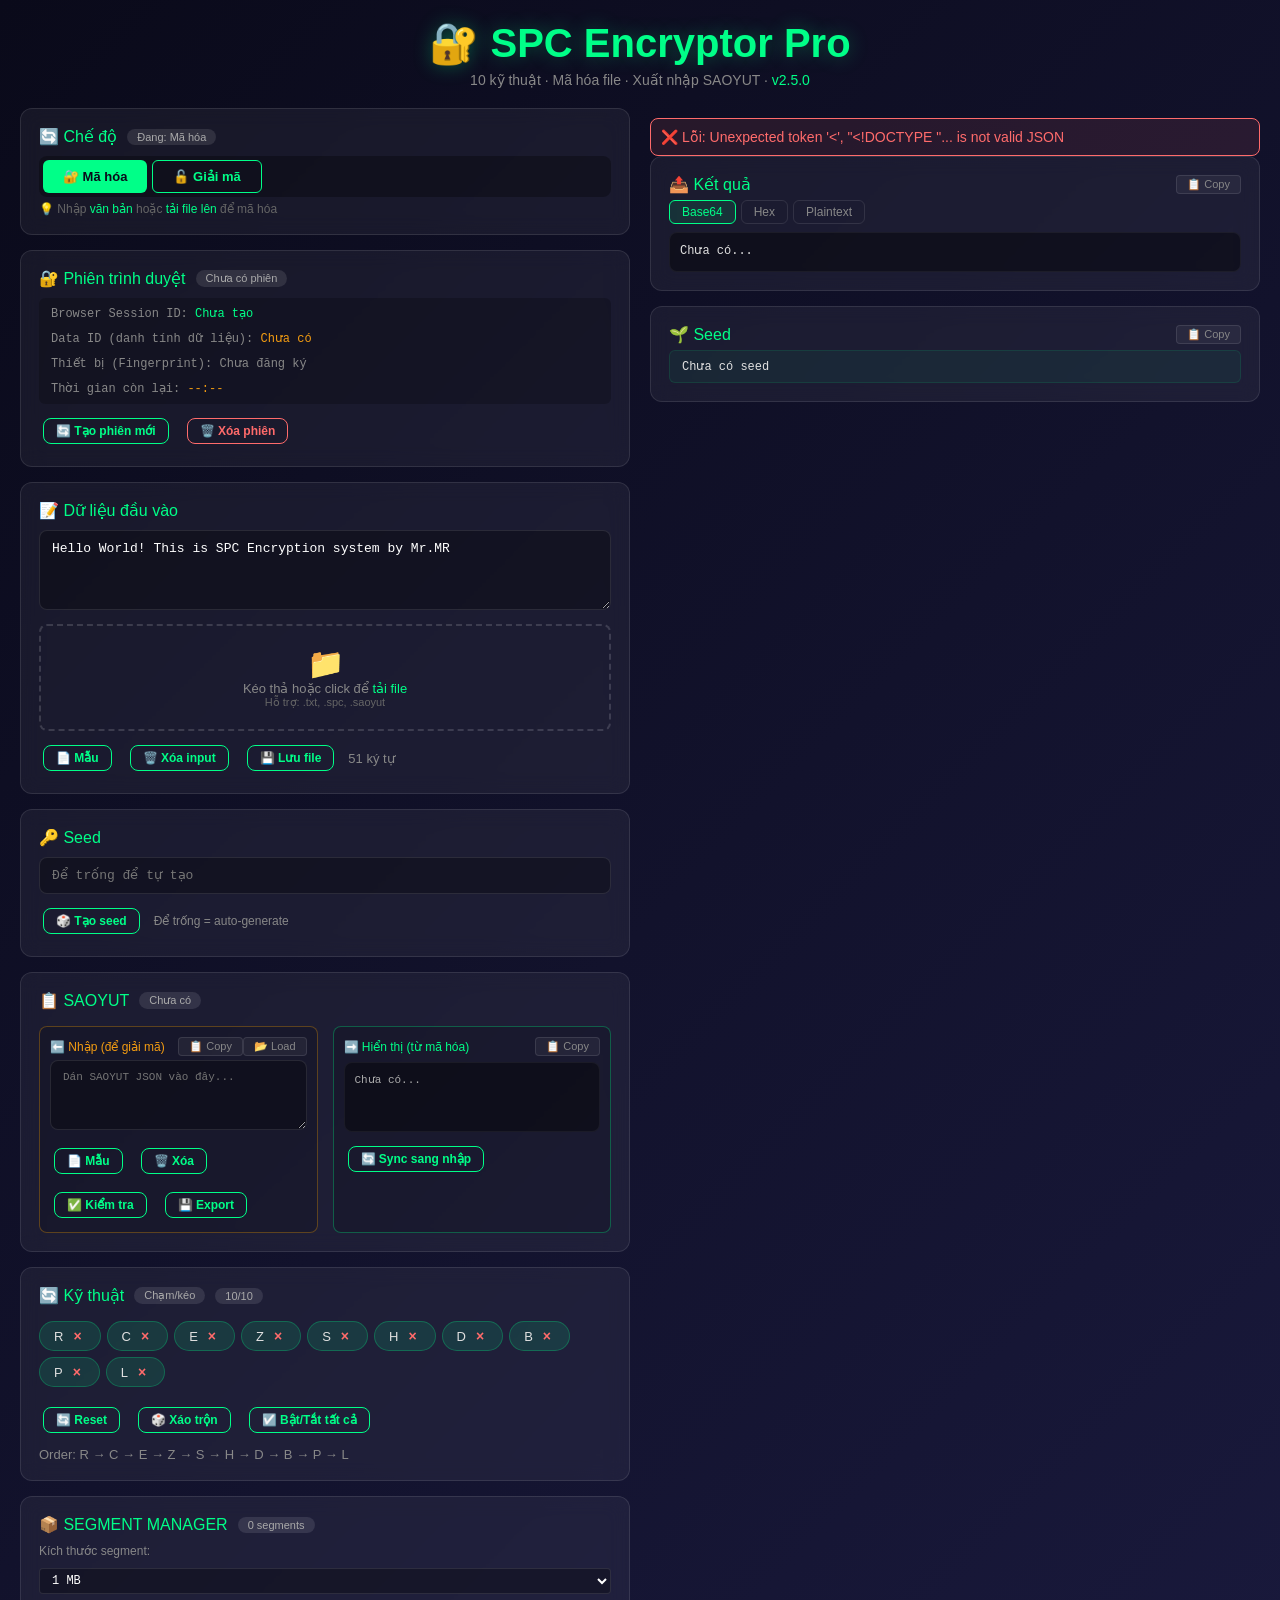
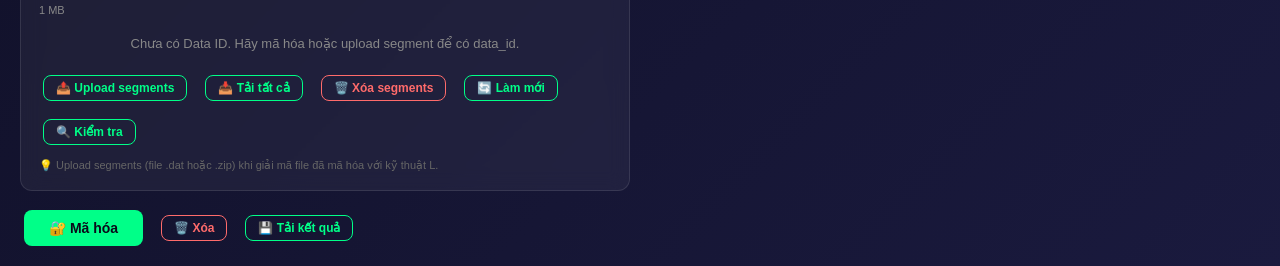
==== SPC_Encryptor/templates/index.html @ 63053ee0 "Update index.html" ====
<!DOCTYPE html>
<html lang="vi">
<head>
    <meta charset="UTF-8">
    <meta name="viewport" content="width=device-width, initial-scale=1.0, user-scalable=no">
    <title>SPC Encryptor Pro</title>
    <style>
        * { margin: 0; padding: 0; box-sizing: border-box; }
        body {
            font-family: 'Segoe UI', Tahoma, Geneva, Verdana, sans-serif;
            background: linear-gradient(135deg, #0a0a1a, #1a1a3e);
            color: #e0e0e0;
            min-height: 100vh;
            padding: 20px;
            -webkit-touch-callout: none;
            -webkit-user-select: none;
            user-select: none;
        }
        .container { max-width: 1400px; margin: 0 auto; }
        h1 { text-align: center; font-size: 2.5rem; color: #00ff88; text-shadow: 0 0 20px rgba(0,255,136,0.3); margin-bottom: 5px; }
        .subtitle { text-align: center; color: #888; margin-bottom: 20px; font-size: 14px; }
        .subtitle .highlight { color: #00ff88; }
        .card { background: rgba(255,255,255,0.05); border: 1px solid rgba(255,255,255,0.1); border-radius: 12px; padding: 18px; margin-bottom: 15px; backdrop-filter: blur(10px); }
        .card-title { color: #00ff88; font-size: 1rem; margin-bottom: 10px; display: flex; align-items: center; gap: 10px; flex-wrap: wrap; }
        .row { display: grid; grid-template-columns: 1fr 1fr; gap: 20px; }
        @media (max-width: 1024px) { .row { grid-template-columns: 1fr; } }
        @media (max-width: 768px) { .row { grid-template-columns: 1fr; } }
        
        textarea, input, select { width: 100%; padding: 10px 12px; background: rgba(0,0,0,0.3); border: 1px solid rgba(255,255,255,0.1); border-radius: 8px; color: #fff; font-size: 13px; font-family: 'Consolas', 'Courier New', monospace; transition: border-color 0.3s; box-sizing: border-box; }
        textarea:focus, input:focus, select:focus { outline: none; border-color: #00ff88; }
        textarea { min-height: 80px; resize: vertical; }
        select { appearance: auto; cursor: pointer; }
        
        .btn { padding: 10px 25px; border: none; border-radius: 8px; font-size: 14px; font-weight: 600; cursor: pointer; transition: all 0.3s; margin: 4px; }
        .btn-primary { background: #00ff88; color: #0a0a1a; }
        .btn-primary:hover { background: #00cc66; transform: translateY(-2px); box-shadow: 0 5px 20px rgba(0,255,136,0.3); }
        .btn-secondary { background: #ff6b6b; color: #fff; }
        .btn-secondary:hover { background: #cc5555; transform: translateY(-2px); }
        .btn-sm { padding: 5px 12px; font-size: 12px; }
        .btn-outline { background: transparent; border: 1px solid #00ff88; color: #00ff88; }
        .btn-outline:hover { background: #00ff88; color: #0a0a1a; }
        .btn-outline-danger { background: transparent; border: 1px solid #ff6b6b; color: #ff6b6b; }
        .btn-outline-danger:hover { background: #ff6b6b; color: #0a0a1a; }
        .btn-active { background: #00ff88 !important; color: #0a0a1a !important; }
        .btn-copy { background: rgba(255,255,255,0.05); border: 1px solid rgba(255,255,255,0.1); border-radius: 4px; padding: 2px 10px; color: #888; cursor: pointer; font-size: 11px; transition: all 0.3s; }
        .btn-copy:hover { background: rgba(255,255,255,0.1); color: #fff; }
        
        .flex { display: flex; gap: 10px; flex-wrap: wrap; align-items: center; }
        .mt-10 { margin-top: 10px; }
        .mb-10 { margin-bottom: 10px; }
        .text-muted { color: #888; font-size: 13px; }
        
        .technique-list { display: flex; flex-wrap: wrap; gap: 6px; padding: 6px 0; min-height: 40px; }
        .tech-tag {
            background: rgba(0,255,136,0.12);
            border: 1px solid rgba(0,255,136,0.25);
            border-radius: 16px;
            padding: 6px 14px;
            cursor: grab;
            transition: all 0.3s;
            user-select: none;
            display: inline-flex;
            align-items: center;
            gap: 6px;
            font-size: 13px;
            touch-action: none;
        }
        .tech-tag:active { cursor: grabbing; }
        .tech-tag:hover { background: rgba(0,255,136,0.25); }
        .tech-tag .remove { cursor: pointer; font-weight: bold; color: #ff6b6b; font-size: 14px; padding: 0 4px; }
        .tech-tag .remove:hover { color: #ff0000; }
        .tech-tag.dragging { opacity: 0.3; }
        .tech-tag.drag-over { border-color: #00ff88; border-width: 2px; background: rgba(0,255,136,0.2); }
        .tech-tag.touch-drag { opacity: 0.5; transform: scale(0.95); }
        
        .output-box { background: rgba(0,0,0,0.4); border-radius: 8px; padding: 10px; margin-top: 6px; max-height: 150px; overflow-y: auto; font-family: 'Consolas', monospace; font-size: 12px; white-space: pre-wrap; word-break: break-all; border: 1px solid rgba(255,255,255,0.05); min-height: 40px; }
        .output-box.saoyut-box { max-height: 180px; font-size: 11px; }
        
        .status { padding: 10px; border-radius: 8px; margin-top: 10px; font-size: 14px; white-space: pre-wrap; }
        .status.success { background: rgba(0,255,136,0.1); border: 1px solid #00ff88; color: #00ff88; }
        .status.error { background: rgba(255,107,107,0.1); border: 1px solid #ff6b6b; color: #ff6b6b; }
        .status.info { background: rgba(52,152,219,0.1); border: 1px solid #3498db; color: #3498db; }
        .status.warning { background: rgba(243,156,18,0.1); border: 1px solid #f39c12; color: #f39c12; }
        
        .mode-toggle { display: flex; gap: 5px; background: rgba(0,0,0,0.3); border-radius: 8px; padding: 4px; }
        .mode-toggle .btn { margin: 0; border-radius: 6px; padding: 8px 20px; font-size: 13px; }
        .input-hint { font-size: 12px; color: #666; margin-top: 5px; }
        .input-hint .highlight { color: #00ff88; }
        
        .tab-group { display: flex; gap: 5px; margin-bottom: 8px; flex-wrap: wrap; }
        .tab-btn { padding: 4px 12px; border: 1px solid rgba(255,255,255,0.1); border-radius: 6px; background: transparent; color: #888; cursor: pointer; font-size: 12px; transition: all 0.3s; }
        .tab-btn:hover { border-color: #00ff88; color: #fff; }
        .tab-btn.active { border-color: #00ff88; background: rgba(0,255,136,0.1); color: #00ff88; }
        .tab-content { display: none; }
        .tab-content.active { display: block; }
        
        .output-header { display: flex; justify-content: space-between; align-items: center; margin-bottom: 6px; flex-wrap: wrap; gap: 5px; }
        .saoyut-section { border: 1px solid rgba(255,255,255,0.05); border-radius: 8px; padding: 10px; margin-top: 6px; background: rgba(0,0,0,0.15); }
        .saoyut-section .saoyut-label { font-size: 12px; color: #888; margin-bottom: 4px; display: flex; justify-content: space-between; align-items: center; flex-wrap: wrap; gap: 5px; }
        .grid-2 { display: grid; grid-template-columns: 1fr 1fr; gap: 15px; }
        @media (max-width: 768px) { .grid-2 { grid-template-columns: 1fr; } }
        
        .badge { background: rgba(255,255,255,0.1); padding: 2px 10px; border-radius: 12px; font-size: 11px; color: #aaa; }
        .badge-success { background: rgba(0,255,136,0.2); color: #00ff88; }
        .badge-error { background: rgba(255,107,107,0.2); color: #ff6b6b; }
        .badge-warning { background: rgba(243,156,18,0.2); color: #f39c12; }
        
        .compare-box { display: grid; grid-template-columns: 1fr 1fr; gap: 10px; margin-top: 10px; }
        .compare-item { background: rgba(0,0,0,0.3); border-radius: 6px; padding: 10px; border: 1px solid rgba(255,255,255,0.05); }
        .compare-item .label { font-size: 11px; color: #888; margin-bottom: 4px; }
        .compare-item .value { font-family: monospace; font-size: 13px; word-break: break-all; max-height: 80px; overflow-y: auto; }
        
        .seed-display { background: rgba(0,255,136,0.05); border: 1px solid rgba(0,255,136,0.1); border-radius: 6px; padding: 8px 12px; font-family: monospace; font-size: 12px; word-break: break-all; min-height: 30px; }
        .file-upload-area { border: 2px dashed rgba(255,255,255,0.15); border-radius: 8px; padding: 20px; text-align: center; cursor: pointer; transition: all 0.3s; }
        .file-upload-area:hover { border-color: #00ff88; background: rgba(0,255,136,0.05); }
        .file-upload-area .icon { font-size: 30px; }
        .file-upload-area .text { color: #888; font-size: 13px; }
        .file-upload-area .filename { color: #00ff88; font-weight: bold; }
        .hidden { display: none; }
        .segment-item { display: flex; justify-content: space-between; padding: 6px 10px; border-bottom: 1px solid rgba(255,255,255,0.05); font-family: monospace; font-size: 12px; }
        .segment-item .size { color: #888; font-size: 12px; }
        .segment-size-select { padding: 4px 8px; background: rgba(0,0,0,0.3); border: 1px solid rgba(255,255,255,0.1); border-radius: 4px; color: #fff; font-size: 12px; font-family: monospace; }
        .segment-size-select:focus { outline: none; border-color: #00ff88; }
        .session-info { font-size: 12px; padding: 8px 12px; background: rgba(0,0,0,0.2); border-radius: 6px; font-family: monospace; word-break: break-all; }
        .session-info .label { color: #888; }
        .session-info .value { color: #00ff88; }
        .touch-clone {
            position: fixed !important;
            pointer-events: none !important;
            z-index: 9999 !important;
            opacity: 0.85 !important;
            transform: scale(1.05) !important;
            box-shadow: 0 0 30px rgba(0,255,136,0.4) !important;
            background: rgba(0,255,136,0.15) !important;
            border: 2px solid #00ff88 !important;
            border-radius: 20px !important;
            padding: 6px 14px !important;
            font-size: 13px !important;
            color: #fff !important;
        }
    </style>
</head>
<body>
    <div class="container">
        <h1>🔐 SPC Encryptor Pro</h1>
        <p class="subtitle">10 kỹ thuật · Mã hóa file · Xuất nhập SAOYUT · <span class="highlight">v2.5.0</span></p>

        <div class="row">
            <!-- ===== LEFT COLUMN ===== -->
            <div>
                <!-- Mode -->
                <div class="card">
                    <div class="card-title">🔄 Chế độ <span class="badge" id="modeLabel">Đang: Mã hóa</span></div>
                    <div class="mode-toggle">
                        <button class="btn btn-sm btn-active" id="modeEncrypt" onclick="setMode('encrypt')">🔐 Mã hóa</button>
                        <button class="btn btn-sm btn-outline" id="modeDecrypt" onclick="setMode('decrypt')">🔓 Giải mã</button>
                    </div>
                    <div class="input-hint" id="inputHint">💡 Nhập <span class="highlight">văn bản</span> hoặc <span class="highlight">tải file lên</span> để mã hóa</div>
                </div>

                <!-- Browser Session Info -->
                <div class="card" id="sessionCard">
                    <div class="card-title">🔐 Phiên trình duyệt <span class="badge" id="sessionStatus">Chưa có phiên</span></div>
                    <div class="session-info">
                        <div><span class="label">Browser Session ID:</span> <span class="value" id="sessionDisplay">Chưa tạo</span></div>
                        <div class="mt-10"><span class="label">Data ID (danh tính dữ liệu):</span> <span class="value" id="dataIdDisplay" style="color:#f39c12;">Chưa có</span></div>
                        <div class="mt-10"><span class="label">Thiết bị (Fingerprint):</span> <span class="value" id="fingerprintDisplay" style="color:#888;">Chưa đăng ký</span></div>
                        <div class="mt-10"><span class="label">Thời gian còn lại:</span> <span class="value" id="sessionTimer" style="color:#f39c12;">--:--</span></div>
                    </div>
                    <div class="flex mt-10">
                        <button class="btn btn-sm btn-outline" onclick="createNewSession()">🔄 Tạo phiên mới</button>
                        <button class="btn btn-sm btn-outline-danger" onclick="clearSession()">🗑️ Xóa phiên</button>
                    </div>
                </div>

                <!-- Input -->
                <div class="card">
                    <div class="card-title">📝 Dữ liệu đầu vào <span class="badge" id="fileBadge" style="display:none;">📎 File</span></div>
                    <textarea id="inputText" placeholder="Nhập văn bản hoặc tải file lên...">Hello World! This is SPC Encryption system by Mr.MR</textarea>
                    <div class="file-upload-area mt-10" id="fileUploadArea" onclick="document.getElementById('fileInput').click()">
                        <div class="icon">📁</div>
                        <div class="text">Kéo thả hoặc click để <span style="color:#00ff88;">tải file</span></div>
                        <div class="text" style="font-size:11px; color:#666;">Hỗ trợ: .txt, .spc, .saoyut</div>
                        <div class="filename" id="uploadedFileName"></div>
                        <input type="file" id="fileInput" style="display:none;" accept=".txt,.spc,.saoyut,.json">
                    </div>
                    <div class="flex mt-10">
                        <button class="btn btn-sm btn-outline" onclick="loadSample()">📄 Mẫu</button>
                        <button class="btn btn-sm btn-outline" onclick="clearInput()">🗑️ Xóa input</button>
                        <button class="btn btn-sm btn-outline" onclick="saveInputAsFile()">💾 Lưu file</button>
                        <span class="text-muted" id="charCount">0 ký tự</span>
                    </div>
                </div>

                <!-- Seed -->
                <div class="card">
                    <div class="card-title">🔑 Seed</div>
                    <input type="text" id="seedInput" placeholder="Để trống để tự tạo" style="font-family: monospace;">
                    <div class="flex mt-10">
                        <button class="btn btn-sm btn-outline" onclick="generateSeed()">🎲 Tạo seed</button>
                        <span class="text-muted" style="font-size:12px;">Để trống = auto-generate</span>
                    </div>
                </div>

                <!-- SAOYUT -->
                <div class="card">
                    <div class="card-title">📋 SAOYUT <span class="badge" id="saoyutStatus">Chưa có</span></div>
                    <div class="grid-2">
                        <div class="saoyut-section" style="border-color: rgba(255,165,0,0.3);">
                            <div class="saoyut-label"><span style="color: #f39c12;">⬅️ Nhập (để giải mã)</span>
                                <div><button class="btn-copy" onclick="copySAOYUTInput()">📋 Copy</button><button class="btn-copy" onclick="importSAOYUTFile()">📂 Load</button></div>
                            </div>
                            <textarea id="saoyutInput" placeholder="Dán SAOYUT JSON vào đây..." style="min-height:70px; font-size:11px;"></textarea>
                            <div class="flex mt-10">
                                <button class="btn btn-sm btn-outline" onclick="loadSampleSAOYUT()">📄 Mẫu</button>
                                <button class="btn btn-sm btn-outline" onclick="clearSAOYUT()">🗑️ Xóa</button>
                                <button class="btn btn-sm btn-outline" onclick="validateSAOYUT()">✅ Kiểm tra</button>
                                <button class="btn btn-sm btn-outline" onclick="exportSAOYUTFile()">💾 Export</button>
                            </div>
                        </div>
                        <div class="saoyut-section" style="border-color: rgba(0,255,136,0.3);">
                            <div class="saoyut-label"><span style="color: #00ff88;">➡️ Hiển thị (từ mã hóa)</span><button class="btn-copy" onclick="copySAOYUTDisplay()">📋 Copy</button></div>
                            <div class="output-box saoyut-box" id="saoyutDisplay" style="min-height:70px; font-size:11px; color:#aaa;">Chưa có...</div>
                            <div class="flex mt-10"><button class="btn btn-sm btn-outline" onclick="syncSAOYUT()">🔄 Sync sang nhập</button></div>
                        </div>
                    </div>
                </div>

                <!-- Techniques -->
                <div class="card">
                    <div class="card-title">🔄 Kỹ thuật <span class="badge">Chạm/kéo</span> <span class="badge" id="techCount">0/10</span></div>
                    <div class="technique-list" id="techniqueOrder"></div>
                    <div class="flex mt-10">
                        <button class="btn btn-sm btn-outline" onclick="resetOrder()">🔄 Reset</button>
                        <button class="btn btn-sm btn-outline" onclick="shuffleOrder()">🎲 Xáo trộn</button>
                        <button class="btn btn-sm btn-outline" onclick="toggleAllTech()">☑️ Bật/Tắt tất cả</button>
                    </div>
                    <div class="text-muted mt-10">Order: <span id="orderDisplay">R → C → E → Z → S → H → D → B → P → L</span></div>
                </div>

                <!-- Segment Manager -->
                <div class="card" id="segmentCard">
                    <div class="card-title">
                        📦 SEGMENT MANAGER 
                        <span class="badge" id="segmentCount">0 segments</span>
                        <span class="badge" id="dataIdBadge" style="display:none;">🔒</span>
                    </div>
                    
                    <div class="flex mt-10 mb-10">
                        <span style="color:#888; font-size:12px;">Kích thước segment:</span>
                        <select id="segmentSizeSelect" class="segment-size-select" onchange="updateSegmentSize()">
                            <option value="1024">1 KB</option>
                            <option value="10240">10 KB</option>
                            <option value="102400">100 KB</option>
                            <option value="1048576" selected>1 MB</option>
                            <option value="5242880">5 MB</option>
                            <option value="10485760">10 MB</option>
                            <option value="52428800">50 MB</option>
                            <option value="104857600">100 MB</option>
                        </select>
                        <span class="text-muted" style="font-size:11px;" id="currentSegmentSizeDisplay">1 MB</span>
                    </div>
                    
                    <div id="segmentList" style="max-height:200px; overflow-y:auto;">
                        <div class="text-muted" style="padding:10px; text-align:center;">Chưa có segment nào. Hãy mã hóa hoặc upload segment để tạo data_id.</div>
                    </div>
                    <div class="flex mt-10">
                        <button class="btn btn-sm btn-outline" onclick="uploadSegments()">📤 Upload segments</button>
                        <button class="btn btn-sm btn-outline" onclick="downloadAllSegments()">📥 Tải tất cả</button>
                        <button class="btn btn-sm btn-outline-danger" onclick="clearSegments()">🗑️ Xóa segments</button>
                        <button class="btn btn-sm btn-outline" onclick="loadSegments()">🔄 Làm mới</button>
                        <button class="btn btn-sm btn-outline" onclick="checkSegmentStatus()">🔍 Kiểm tra</button>
                    </div>
                    <input type="file" id="segmentFileInput" style="display:none;" multiple accept=".dat,.zip">
                    <div class="mt-10 text-muted" style="font-size:11px; color:#666;">
                        💡 Upload segments (file .dat hoặc .zip) khi giải mã file đã mã hóa với kỹ thuật L.
                    </div>
                </div>

                <!-- Actions -->
                <div class="flex">
                    <button class="btn btn-primary" id="actionBtn" onclick="executeAction()">🔐 Mã hóa</button>
                    <button class="btn btn-sm btn-outline-danger" onclick="clearAll()">🗑️ Xóa</button>
                    <button class="btn btn-sm btn-outline" onclick="downloadResult()">💾 Tải kết quả</button>
                </div>
            </div>

            <!-- ===== RIGHT COLUMN ===== -->
            <div>
                <div id="status"></div>

                <!-- Output -->
                <div class="card">
                    <div class="output-header"><div class="card-title" style="margin-bottom:0;">📤 Kết quả</div><button class="btn-copy" onclick="copyOutput()">📋 Copy</button></div>
                    <div class="tab-group">
                        <button class="tab-btn active" data-tab="tab-b64" onclick="switchTab('tab-b64')">Base64</button>
                        <button class="tab-btn" data-tab="tab-hex" onclick="switchTab('tab-hex')">Hex</button>
                        <button class="tab-btn" data-tab="tab-plain" onclick="switchTab('tab-plain')">Plaintext</button>
                    </div>
                    <div id="tab-b64" class="tab-content active"><div class="output-box" id="outputB64">Chưa có...</div></div>
                    <div id="tab-hex" class="tab-content"><div class="output-box" id="outputHex">Chưa có...</div></div>
                    <div id="tab-plain" class="tab-content"><div class="output-box" id="outputPlain">Chưa có...</div></div>
                </div>

                <!-- Seed Display -->
                <div class="card">
                    <div class="output-header"><div class="card-title" style="margin-bottom:0;">🌱 Seed</div><button class="btn-copy" onclick="copySeed()">📋 Copy</button></div>
                    <div class="seed-display" id="seedDisplay">Chưa có seed</div>
                </div>

                <!-- Compare -->
                <div class="card" id="compareCard" style="display:none;">
                    <div class="card-title">📊 So sánh</div>
                    <div class="compare-box">
                        <div class="compare-item"><div class="label" id="compareLabel1">📦 Input</div><div class="value" id="originalText" style="color:#f39c12;">-</div></div>
                        <div class="compare-item"><div class="label" id="compareLabel2">📝 Output</div><div class="value" id="decryptedText" style="color:#00ff88;">-</div></div>
                    </div>
                    <div id="compareResult" class="mt-10" style="text-align:center; font-weight:bold; font-size:16px;"></div>
                </div>
            </div>
        </div>
    </div>

    <script>
        // ============================================================
        // STATE - THIẾT KẾ MỚI
        // ============================================================
        const ALL_TECH = ['R', 'C', 'E', 'Z', 'S', 'H', 'D', 'B', 'P', 'L'];
        const TECH_NAMES = {
            'R': 'Header Removal', 'C': 'Cut & Swap', 'E': 'Enigma',
            'Z': 'Zip Hiding', 'S': 'Sharding', 'H': 'Header Masking',
            'D': 'Double Fake', 'B': 'Hashing Chain', 'P': 'RAM-only',
            'L': 'Low Storage Sharefile'
        };
        let currentOrder = [...ALL_TECH];
        let currentMode = 'encrypt';
        let lastResult = null;
        let browserSessionId = null;
        let dataId = null;
        let sessionTimerInterval = null;
        let sessionTimeout = 3600;

        // ============================================================
        // FINGERPRINT
        // ============================================================
        function getDeviceFingerprint() {
            let deviceId = localStorage.getItem('spc_device_id');
            if (!deviceId) {
                deviceId = 'fp_' + Math.random().toString(36).substring(2, 10);
                localStorage.setItem('spc_device_id', deviceId);
            }
            return deviceId;
        }

        // ============================================================
        // SESSION
        // ============================================================
        async function createNewSession() {
            try {
                const response = await fetch('/api/session/create', {
                    method: 'POST',
                    headers: { 'Content-Type': 'application/json' }
                });
                const result = await response.json();
                if (result.success) {
                    browserSessionId = result.session_id;
                    sessionTimeout = result.timeout || 3600;
                    updateSessionDisplay(browserSessionId);
                    await registerFingerprint(browserSessionId);
                    showStatus('✅ Phiên mới đã được tạo!', 'success');
                    loadSegments();
                    startSessionTimer();
                } else {
                    showStatus('❌ ' + result.error, 'error');
                }
            } catch (e) {
                showStatus('❌ Lỗi: ' + e.message, 'error');
            }
        }

        async function registerFingerprint(sessionId) {
            const fingerprint = getDeviceFingerprint();
            document.getElementById('fingerprintDisplay').textContent = fingerprint;
            try {
                await fetch('/api/fingerprint', {
                    method: 'POST',
                    headers: { 'Content-Type': 'application/json' },
                    body: JSON.stringify({ session_id: sessionId, fingerprint: fingerprint })
                });
            } catch(e) { console.error('Fingerprint error:', e); }
        }

        function updateSessionDisplay(sessionId) {
            document.getElementById('sessionDisplay').textContent = sessionId || 'Chưa tạo';
            document.getElementById('sessionStatus').textContent = sessionId ? '✅ Hoạt động' : '❌ Chưa có phiên';
            document.getElementById('sessionStatus').className = 'badge' + (sessionId ? ' badge-success' : '');
        }

        function updateDataIdDisplay(id) {
            document.getElementById('dataIdDisplay').textContent = id || 'Chưa có';
            document.getElementById('dataIdDisplay').style.color = id ? '#00ff88' : '#888';
            if (id) {
                document.getElementById('dataIdBadge').style.display = 'inline';
                document.getElementById('dataIdBadge').textContent = '🔒 ' + id.substring(0, 8) + '...';
            } else {
                document.getElementById('dataIdBadge').style.display = 'none';
            }
        }

        function startSessionTimer() {
            if (sessionTimerInterval) clearInterval(sessionTimerInterval);
            let remaining = sessionTimeout;
            updateTimerDisplay(remaining);
            sessionTimerInterval = setInterval(() => {
                remaining--;
                updateTimerDisplay(remaining);
                if (remaining <= 0) {
                    clearInterval(sessionTimerInterval);
                    showStatus('⏰ Phiên đã hết hạn! Tạo phiên mới.', 'warning');
                    updateSessionDisplay(null);
                }
            }, 1000);
        }

        function updateTimerDisplay(seconds) {
            const mins = Math.floor(seconds / 60);
            const secs = seconds % 60;
            document.getElementById('sessionTimer').textContent = `${String(mins).padStart(2, '0')}:${String(secs).padStart(2, '0')}`;
            if (seconds < 300) document.getElementById('sessionTimer').style.color = '#ff6b6b';
            else if (seconds < 600) document.getElementById('sessionTimer').style.color = '#f39c12';
            else document.getElementById('sessionTimer').style.color = '#00ff88';
        }

        function clearSession() {
            if (sessionTimerInterval) clearInterval(sessionTimerInterval);
            browserSessionId = null;
            dataId = null;
            updateSessionDisplay(null);
            updateDataIdDisplay(null);
            document.getElementById('fingerprintDisplay').textContent = 'Chưa đăng ký';
            document.getElementById('sessionTimer').textContent = '--:--';
            showStatus('🗑️ Phiên đã bị xóa', 'info');
            loadSegments();
        }

        // ============================================================
        // INIT
        // ============================================================
        function init() {
            renderOrder();
            updateCharCount();
            setMode('encrypt');
            updateTechCount();
            loadSegmentSize();
            setTimeout(createNewSession, 500);
            document.getElementById('fileInput').addEventListener('change', handleFileUpload);
            const dropArea = document.getElementById('fileUploadArea');
            dropArea.addEventListener('dragover', (e) => { e.preventDefault(); dropArea.style.borderColor = '#00ff88'; });
            dropArea.addEventListener('dragleave', () => { dropArea.style.borderColor = 'rgba(255,255,255,0.15)'; });
            dropArea.addEventListener('drop', (e) => {
                e.preventDefault();
                dropArea.style.borderColor = 'rgba(255,255,255,0.15)';
                if (e.dataTransfer.files.length) {
                    document.getElementById('fileInput').files = e.dataTransfer.files;
                    handleFileUpload();
                }
            });
            loadSegments();
        }

        // ============================================================
        // SEGMENT SIZE
        // ============================================================
        function formatSize(bytes) {
            if (bytes < 1024) return bytes + ' B';
            if (bytes < 1024 * 1024) return (bytes / 1024).toFixed(1) + ' KB';
            if (bytes < 1024 * 1024 * 1024) return (bytes / (1024 * 1024)).toFixed(1) + ' MB';
            return (bytes / (1024 * 1024 * 1024)).toFixed(1) + ' GB';
        }

        function getSegmentSizeDisplay() {
            const select = document.getElementById('segmentSizeSelect');
            return formatSize(parseInt(select.value));
        }

        function updateSegmentSizeDisplay() {
            document.getElementById('currentSegmentSizeDisplay').textContent = getSegmentSizeDisplay();
        }

        async function updateSegmentSize() {
            const select = document.getElementById('segmentSizeSelect');
            const size = parseInt(select.value);
            updateSegmentSizeDisplay();
            try {
                const response = await fetch('/settings/segment-size', {
                    method: 'POST',
                    headers: { 'Content-Type': 'application/json' },
                    body: JSON.stringify({ size: size })
                });
                const result = await response.json();
                if (result.success) showStatus('✅ Segment size: ' + formatSize(result.segment_size), 'success');
            } catch (e) { console.error('Error updating segment size:', e); }
        }

        async function loadSegmentSize() {
            try {
                const response = await fetch('/settings/segment-size');
                const result = await response.json();
                if (result.success) {
                    const select = document.getElementById('segmentSizeSelect');
                    let bestOption = select.options[0];
                    for (const option of select.options) {
                        if (Math.abs(parseInt(option.value) - result.segment_size) < Math.abs(parseInt(bestOption.value) - result.segment_size)) {
                            bestOption = option;
                        }
                    }
                    bestOption.selected = true;
                    updateSegmentSizeDisplay();
                }
            } catch (e) { console.error('Error loading segment size:', e); }
        }

        // ============================================================
        // MODE
        // ============================================================
        function setMode(mode) {
            currentMode = mode;
            const encryptBtn = document.getElementById('modeEncrypt');
            const decryptBtn = document.getElementById('modeDecrypt');
            const actionBtn = document.getElementById('actionBtn');
            const hint = document.getElementById('inputHint');
            if (mode === 'encrypt') {
                encryptBtn.className = 'btn btn-sm btn-active';
                decryptBtn.className = 'btn btn-sm btn-outline';
                actionBtn.textContent = '🔐 Mã hóa';
                actionBtn.className = 'btn btn-primary';
                document.getElementById('modeLabel').textContent = 'Đang: Mã hóa';
                hint.innerHTML = '💡 Nhập <span class="highlight">văn bản</span> hoặc <span class="highlight">tải file lên</span> để mã hóa';
            } else {
                encryptBtn.className = 'btn btn-sm btn-outline';
                decryptBtn.className = 'btn btn-sm btn-active';
                actionBtn.textContent = '🔓 Giải mã';
                actionBtn.className = 'btn btn-secondary';
                document.getElementById('modeLabel').textContent = 'Đang: Giải mã';
                hint.innerHTML = '💡 Nhập <span class="highlight">Base64</span> hoặc <span class="highlight">tải file .spc</span> để giải mã';
            }
            document.getElementById('compareCard').style.display = 'none';
        }

        // ============================================================
        // TECHNIQUES - DRAG & DROP + TOUCH
        // ============================================================
        let draggedItem = null;
        let touchData = null;

        function renderOrder() {
            const container = document.getElementById('techniqueOrder');
            container.innerHTML = '';
            currentOrder.forEach(name => {
                const tag = document.createElement('span');
                tag.className = 'tech-tag';
                tag.innerHTML = `${name} <span class="remove" onclick="removeTechnique('${name}')">×</span>`;
                tag.title = TECH_NAMES[name];
                tag.draggable = true;
                tag.dataset.name = name;
                
                tag.addEventListener('dragstart', handleDragStart);
                tag.addEventListener('dragover', handleDragOver);
                tag.addEventListener('drop', handleDrop);
                tag.addEventListener('dragend', handleDragEnd);
                
                tag.addEventListener('touchstart', handleTouchStart, { passive: true });
                tag.addEventListener('touchmove', handleTouchMove, { passive: false });
                tag.addEventListener('touchend', handleTouchEnd, { passive: true });
                
                container.appendChild(tag);
            });
            document.getElementById('orderDisplay').textContent = currentOrder.join(' → ');
            updateTechCount();
        }

        function handleDragStart(e) {
            draggedItem = this;
            this.classList.add('dragging');
            e.dataTransfer.effectAllowed = 'move';
            e.dataTransfer.setData('text/plain', this.dataset.name);
        }

        function handleDragOver(e) {
            e.preventDefault();
            e.dataTransfer.dropEffect = 'move';
            document.querySelectorAll('.tech-tag').forEach(el => el.classList.remove('drag-over'));
            if (this !== draggedItem) this.classList.add('drag-over');
        }

        function handleDrop(e) {
            e.preventDefault();
            document.querySelectorAll('.tech-tag').forEach(el => el.classList.remove('drag-over'));
            if (draggedItem && this !== draggedItem) {
                const fromIdx = currentOrder.indexOf(draggedItem.dataset.name);
                const toIdx = currentOrder.indexOf(this.dataset.name);
                if (fromIdx > -1 && toIdx > -1) {
                    const [removed] = currentOrder.splice(fromIdx, 1);
                    currentOrder.splice(toIdx, 0, removed);
                    renderOrder();
                }
            }
        }

        function handleDragEnd(e) {
            document.querySelectorAll('.tech-tag').forEach(el => el.classList.remove('dragging', 'drag-over'));
            draggedItem = null;
        }

        let touchClone = null;
        let touchTarget = null;

        function handleTouchStart(e) {
            touchData = {
                element: this,
                name: this.dataset.name,
                startX: e.touches[0].clientX,
                startY: e.touches[0].clientY
            };
            this.classList.add('touch-drag');
            
            touchClone = this.cloneNode(true);
            touchClone.className = 'tech-tag touch-clone';
            touchClone.style.left = (e.touches[0].clientX - 30) + 'px';
            touchClone.style.top = (e.touches[0].clientY - 15) + 'px';
            document.body.appendChild(touchClone);
        }

        function handleTouchMove(e) {
            e.preventDefault();
            if (!touchClone || !touchData) return;
            
            const touch = e.touches[0];
            touchClone.style.left = (touch.clientX - 30) + 'px';
            touchClone.style.top = (touch.clientY - 15) + 'px';
            
            const elements = document.elementsFromPoint(touch.clientX, touch.clientY);
            const target = elements.find(el => el.classList && el.classList.contains('tech-tag') && el !== touchData.element);
            
            document.querySelectorAll('.tech-tag').forEach(el => el.classList.remove('drag-over'));
            if (target) {
                target.classList.add('drag-over');
                touchTarget = target;
            } else {
                touchTarget = null;
            }
        }

        function handleTouchEnd(e) {
            if (touchData) {
                touchData.element.classList.remove('touch-drag');
            }
            
            if (touchClone) {
                document.body.removeChild(touchClone);
                touchClone = null;
            }
            
            document.querySelectorAll('.tech-tag').forEach(el => el.classList.remove('drag-over'));
            
            if (touchTarget && touchData) {
                const fromIdx = currentOrder.indexOf(touchData.name);
                const toIdx = currentOrder.indexOf(touchTarget.dataset.name);
                if (fromIdx > -1 && toIdx > -1 && fromIdx !== toIdx) {
                    const [removed] = currentOrder.splice(fromIdx, 1);
                    currentOrder.splice(toIdx, 0, removed);
                    renderOrder();
                }
            }
            
            touchData = null;
            touchTarget = null;
        }

        function removeTechnique(name) {
            if (currentOrder.length <= 1) {
                showStatus('⚠️ Cần ít nhất 1 kỹ thuật!', 'warning');
                return;
            }
            currentOrder = currentOrder.filter(n => n !== name);
            renderOrder();
        }

        function resetOrder() { currentOrder = [...ALL_TECH]; renderOrder(); }
        function shuffleOrder() {
            for (let i = currentOrder.length - 1; i > 0; i--) {
                const j = Math.floor(Math.random() * (i + 1));
                [currentOrder[i], currentOrder[j]] = [currentOrder[j], currentOrder[i]];
            }
            renderOrder();
        }
        function toggleAllTech() {
            if (currentOrder.length === ALL_TECH.length) {
                currentOrder = [currentOrder[0]];
            } else {
                currentOrder = [...ALL_TECH];
            }
            renderOrder();
        }
        function updateTechCount() {
            document.getElementById('techCount').textContent = `${currentOrder.length}/${ALL_TECH.length}`;
        }

        // ============================================================
        // SEED
        // ============================================================
        function generateSeed() {
            const bytes = new Uint8Array(32);
            crypto.getRandomValues(bytes);
            const seed = Array.from(bytes).map(b => b.toString(16).padStart(2, '0')).join('');
            document.getElementById('seedInput').value = seed;
            showStatus('✅ Seed đã được tạo!', 'success');
        }

        // ============================================================
        // SAOYUT
        // ============================================================
        function loadSampleSAOYUT() {
            const sample = {
                "seed_hash": "12e5f286fc804dd4849d7eba90142a9e1b3addb55b659089080f377b45d6c337",
                "techniques": [
                    {"metadata": {"header": "48656c6c6f20576f726c642120546869"}, "name": "R"},
                    {"metadata": {"cut_point": 17, "first_len": 17, "second_len": 18}, "name": "C"},
                    {"metadata": {}, "name": "E"},
                    {"metadata": {"fake_header": "5458545f4845414445523a"}, "name": "Z"},
                    {"metadata": {"xor_key": "dcb3901dbc6962742cd81a58f0eaa49a"}, "name": "H"}
                ]
            };
            document.getElementById('saoyutInput').value = JSON.stringify(sample, null, 2);
            updateSaoyutStatus('✅ Có dữ liệu', 'success');
            showStatus('📄 Đã load mẫu SAOYUT!', 'success');
        }

        function clearSAOYUT() {
            document.getElementById('saoyutInput').value = '';
            updateSaoyutStatus('Chưa có', '');
        }

        function validateSAOYUT() {
            try {
                const text = document.getElementById('saoyutInput').value.trim();
                if (!text) { showStatus('⚠️ Chưa có SAOYUT!', 'warning'); return; }
                const data = JSON.parse(text);
                if (data.techniques && Array.isArray(data.techniques)) {
                    updateSaoyutStatus('✅ Hợp lệ', 'success');
                    showStatus('✅ SAOYUT hợp lệ!', 'success');
                } else {
                    throw new Error('Thiếu techniques');
                }
            } catch (e) {
                updateSaoyutStatus('❌ Không hợp lệ', 'error');
                showStatus('❌ SAOYUT không hợp lệ: ' + e.message, 'error');
            }
        }

        function updateSaoyutStatus(text, type) {
            const el = document.getElementById('saoyutStatus');
            el.textContent = text;
            el.className = 'badge' + (type ? ' badge-' + type : '');
        }

        function getSAOYUT() {
            try {
                const text = document.getElementById('saoyutInput').value.trim();
                if (!text) return null;
                return JSON.parse(text);
            } catch (e) { return null; }
        }

        function copySAOYUTInput() {
            const text = document.getElementById('saoyutInput').value;
            if (text) { navigator.clipboard.writeText(text); showStatus('✅ Đã copy SAOYUT!', 'success'); }
        }

        function copySAOYUTDisplay() {
            const text = document.getElementById('saoyutDisplay').textContent;
            if (text && text !== 'Chưa có...') {
                navigator.clipboard.writeText(text);
                showStatus('✅ Đã copy SAOYUT!', 'success');
            }
        }

        function syncSAOYUT() {
            const text = document.getElementById('saoyutDisplay').textContent;
            if (text && text !== 'Chưa có...') {
                document.getElementById('saoyutInput').value = text;
                updateSaoyutStatus('✅ Đã sync', 'success');
                showStatus('🔄 Đã sync SAOYUT sang ô nhập!', 'success');
            } else {
                showStatus('⚠️ Không có SAOYUT để sync!', 'warning');
            }
        }

        function exportSAOYUTFile() {
            const text = document.getElementById('saoyutInput').value.trim();
            if (!text) { showStatus('⚠️ Chưa có SAOYUT!', 'warning'); return; }
            downloadTextFile(text, 'saoyut.json');
        }

        function importSAOYUTFile() {
            document.getElementById('fileInput').click();
        }

        // ============================================================
        // FILE HANDLING
        // ============================================================
        function handleFileUpload() {
            const fileInput = document.getElementById('fileInput');
            const file = fileInput.files[0];
            if (!file) return;
            document.getElementById('uploadedFileName').textContent = '📎 ' + file.name;
            document.getElementById('fileBadge').style.display = 'inline';
            const reader = new FileReader();
            reader.onload = function(e) {
                const content = e.target.result;
                if (file.name.endsWith('.saoyut') || file.name.endsWith('.json')) {
                    document.getElementById('saoyutInput').value = content;
                    validateSAOYUT();
                    showStatus('📄 Đã load file SAOYUT!', 'success');
                } else {
                    document.getElementById('inputText').value = content;
                    updateCharCount();
                    showStatus('📄 Đã load file: ' + file.name, 'success');
                }
            };
            reader.readAsText(file);
        }

        function downloadTextFile(content, filename) {
            const blob = new Blob([content], {type: 'text/plain;charset=utf-8'});
            const link = document.createElement('a');
            link.href = URL.createObjectURL(blob);
            link.download = filename;
            link.click();
            URL.revokeObjectURL(link.href);
        }

        function downloadResult() {
            const activeTab = document.querySelector('.tab-content.active');
            const text = activeTab ? activeTab.querySelector('.output-box').textContent : '';
            if (text && text !== 'Chưa có...') {
                let ext = '.txt';
                const tabId = activeTab.id;
                if (tabId === 'tab-b64') ext = '.b64.txt';
                else if (tabId === 'tab-hex') ext = '.hex.txt';
                else if (tabId === 'tab-plain') ext = '.txt';
                downloadTextFile(text, 'spc_result' + ext);
                showStatus('💾 Đã tải xuống!', 'success');
            } else {
                showStatus('⚠️ Chưa có kết quả để tải!', 'warning');
            }
        }

        function saveInputAsFile() {
            const text = document.getElementById('inputText').value;
            if (text) {
                downloadTextFile(text, 'spc_input.txt');
                showStatus('💾 Đã lưu input!', 'success');
            } else {
                showStatus('⚠️ Không có dữ liệu!', 'warning');
            }
        }

        function switchTab(tabId) {
            document.querySelectorAll('.tab-content').forEach(el => el.classList.remove('active'));
            document.querySelectorAll('.tab-btn').forEach(el => el.classList.remove('active'));
            document.getElementById(tabId).classList.add('active');
            document.querySelector(`.tab-btn[data-tab="${tabId}"]`).classList.add('active');
        }

        function copyOutput() {
            const activeTab = document.querySelector('.tab-content.active');
            const text = activeTab ? activeTab.querySelector('.output-box').textContent : '';
            if (text && text !== 'Chưa có...') {
                navigator.clipboard.writeText(text);
                showStatus('✅ Đã copy!', 'success');
            }
        }

        function copySeed() {
            const text = document.getElementById('seedDisplay').textContent;
            if (text && text !== 'Chưa có seed') {
                navigator.clipboard.writeText(text);
                showStatus('✅ Đã copy Seed!', 'success');
            }
        }

        function loadSample() {
            if (currentMode === 'encrypt') {
                document.getElementById('inputText').value = 'Hello World! This is SPC Encryption system by Mr.MR';
                showStatus('📄 Đã load mẫu mã hóa!', 'info');
            } else {
                document.getElementById('inputText').value = 'iOvEQvQsIzBpiiB6zKK2l+KVnRHoRkk8AN55R8r48L79+6I5shtPezvnMUDl9w==';
                document.getElementById('seedInput').value = 'MRhat';
                currentOrder = ['H', 'Z', 'E', 'C', 'R'];
                renderOrder();
                loadSampleSAOYUT();
                showStatus('📄 Đã load mẫu giải mã! Hãy bấm "Giải mã"', 'info');
            }
            updateCharCount();
        }

        function clearInput() {
            document.getElementById('inputText').value = '';
            updateCharCount();
        }

        function updateCharCount() {
            const count = document.getElementById('inputText').value.length;
            document.getElementById('charCount').textContent = count + ' ký tự';
        }

        // ============================================================
        // MAIN ACTION
        // ============================================================
        async function executeAction() {
            if (currentMode === 'encrypt') {
                await encrypt();
            } else {
                await decrypt();
            }
        }

        // ============================================================
        // ENCRYPT
        // ============================================================
        async function encrypt() {
            const text = document.getElementById('inputText').value;
            const seed = document.getElementById('seedInput').value;
            if (!text) { showStatus('⚠️ Vui lòng nhập dữ liệu!', 'error'); return; }
            if (!browserSessionId) await createNewSession();
            showStatus('⏳ Đang mã hóa với ' + currentOrder.length + ' kỹ thuật...', 'info');
            try {
                const response = await fetch('/encrypt', {
                    method: 'POST',
                    headers: { 'Content-Type': 'application/json' },
                    body: JSON.stringify({ 
                        text: text,
                        seed: seed,
                        order: currentOrder,
                        session_id: browserSessionId
                    })
                });
                const result = await response.json();
                if (!result.success) { showStatus('❌ ' + result.error, 'error'); return; }
                lastResult = result;
                document.getElementById('outputB64').textContent = result.encrypted_b64;
                document.getElementById('outputHex').textContent = result.encrypted_hex;
                document.getElementById('outputPlain').textContent = text;
                document.getElementById('seedDisplay').textContent = result.seed;
                
                const saoyutDisplay = document.getElementById('saoyutDisplay');
                saoyutDisplay.textContent = JSON.stringify(result.saoyut, null, 2);
                saoyutDisplay.style.color = '#00ff88';
                document.getElementById('saoyutInput').value = JSON.stringify(result.saoyut, null, 2);
                updateSaoyutStatus('✅ Đã sinh', 'success');
                document.getElementById('compareCard').style.display = 'none';
                
                if (result.data_id) {
                    dataId = result.data_id;
                    updateDataIdDisplay(dataId);
                }
                
                let hasL = false;
                for (const tech of result.saoyut.techniques) {
                    if (tech.name === 'L') { hasL = true; break; }
                }
                if (hasL) {
                    showStatus('📦 Kỹ thuật L phát hiện! Data ID: ' + dataId, 'info');
                    setTimeout(() => loadSegments(), 500);
                }
                showStatus('✅ Mã hóa thành công! ' + currentOrder.length + ' kỹ thuật đã áp dụng.', 'success');
            } catch (e) {
                showStatus('❌ Lỗi: ' + e.message, 'error');
            }
        }

        // ============================================================
        // DECRYPT
        // ============================================================
        async function decrypt() {
            const input = document.getElementById('inputText').value.trim();
            const seed = document.getElementById('seedInput').value;
            if (!input) { showStatus('⚠️ Vui lòng nhập Base64!', 'error'); return; }
            if (!seed) { showStatus('⚠️ Vui lòng nhập seed!', 'error'); return; }
            const saoyut = getSAOYUT();
            if (!saoyut) { showStatus('⚠️ Vui lòng nhập SAOYUT!', 'error'); return; }
            showStatus('⏳ Đang giải mã với ' + currentOrder.length + ' kỹ thuật...', 'info');
            try {
                const response = await fetch('/decrypt', {
                    method: 'POST',
                    headers: { 'Content-Type': 'application/json' },
                    body: JSON.stringify({
                        encrypted_b64: input,
                        seed: seed,
                        saoyut: saoyut,
                        order: currentOrder,
                        session_id: browserSessionId
                    })
                });
                const result = await response.json();
                if (!result.success) {
                    showStatus('❌ ' + result.error, 'error');
                    if (result.hint) showStatus('💡 ' + result.hint, 'warning');
                    return;
                }
                document.getElementById('outputPlain').textContent = result.decrypted_text;
                document.getElementById('outputB64').textContent = input;
                document.getElementById('seedDisplay').textContent = seed;
                
                const saoyutDisplay = document.getElementById('saoyutDisplay');
                saoyutDisplay.textContent = JSON.stringify(saoyut, null, 2);
                saoyutDisplay.style.color = '#f39c12';
                
                document.getElementById('originalText').innerHTML = 
                    `<span style="color:#888;font-size:11px;">📦 Base64 (input)</span><br>${input.substring(0, 60)}${input.length > 60 ? '...' : ''}`;
                document.getElementById('originalText').style.color = '#f39c12';
                document.getElementById('decryptedText').innerHTML = 
                    `<span style="color:#888;font-size:11px;">📝 Plaintext (output)</span><br>${result.decrypted_text}`;
                document.getElementById('decryptedText').style.color = '#00ff88';
                document.getElementById('compareLabel1').textContent = '📦 Base64 (input)';
                document.getElementById('compareLabel2').textContent = '📝 Plaintext (output)';
                
                const compareCard = document.getElementById('compareCard');
                compareCard.style.display = 'block';
                const compareResult = document.getElementById('compareResult');
                compareResult.innerHTML = '✅ GIẢI MÃ THÀNH CÔNG! 🎉';
                compareResult.style.color = '#00ff88';
                compareResult.style.fontSize = '20px';
                showStatus('✅ Giải mã thành công!', 'success');
            } catch (e) {
                showStatus('❌ Lỗi: ' + e.message, 'error');
            }
        }

        // ============================================================
        // SEGMENT MANAGER
        // ============================================================
        async function loadSegments() {
            if (!dataId) {
                document.getElementById('segmentList').innerHTML = 
                    '<div class="text-muted" style="padding:10px; text-align:center;">Chưa có Data ID. Hãy mã hóa hoặc upload segment để có data_id.</div>';
                document.getElementById('segmentCount').textContent = '0 segments';
                return;
            }
            
            try {
                console.log('🔍 Loading segments for data_id:', dataId);
                
                const url = `/segments/list?data_id=${dataId}&session_id=${browserSessionId}`;
                const response = await fetch(url);
                const result = await response.json();
                
                console.log('🔍 Segments response:', result);
                
                const container = document.getElementById('segmentList');
                const count = document.getElementById('segmentCount');
                
                if (!result.success || !result.segments || result.segments.length === 0) {
                    container.innerHTML = '<div class="text-muted" style="padding:10px; text-align:center;">Chưa có segment nào. Upload segments để giải mã.</div>';
                    count.textContent = '0 segments';
                    return;
                }
                
                let html = '';
                result.segments.forEach((seg) => {
                    const sizeKB = (seg.size / 1024).toFixed(2);
                    html += `<div class="segment-item"><span>${seg.filename}</span><span class="size">${sizeKB} KB</span></div>`;
                });
                
                container.innerHTML = html;
                count.textContent = `${result.segments.length} segments`;
                
            } catch (e) {
                console.error('Error loading segments:', e);
                document.getElementById('segmentList').innerHTML = 
                    '<div class="text-muted" style="padding:10px; text-align:center;">Lỗi: ' + e.message + '</div>';
            }
        }

        async function downloadAllSegments() {
            if (!dataId) {
                showStatus('⚠️ Không có data_id!', 'warning');
                return;
            }
            
            const saoyutText = document.getElementById('saoyutDisplay').textContent;
            if (!saoyutText || saoyutText === 'Chưa có...') {
                showStatus('⚠️ Không có SAOYUT!', 'warning');
                return;
            }
            
            try {
                const saoyut = JSON.parse(saoyutText);
                let numSegments = 0;
                for (const tech of saoyut.techniques) {
                    if (tech.name === 'L') { 
                        numSegments = tech.metadata.num_segments; 
                        break; 
                    }
                }
                
                if (numSegments === 0) {
                    showStatus('⚠️ Không tìm thấy kỹ thuật L!', 'warning');
                    return;
                }
                
                showStatus('⏳ Đang tạo file zip...', 'info');
                
                const response = await fetch('/segments/download-all', {
                    method: 'POST',
                    headers: { 'Content-Type': 'application/json' },
                    body: JSON.stringify({ 
                        data_id: dataId,
                        num_segments: numSegments,
                        session_id: browserSessionId
                    })
                });
                
                if (!response.ok) {
                    const error = await response.json();
                    showStatus('❌ ' + (error.error || 'Lỗi tải segments'), 'error');
                    return;
                }
                
                const blob = await response.blob();
                const link = document.createElement('a');
                link.href = URL.createObjectURL(blob);
                link.download = `segments_${dataId}.zip`;
                link.click();
                URL.revokeObjectURL(link.href);
                showStatus('✅ Đã tải xuống!', 'success');
            } catch (e) {
                showStatus('❌ Lỗi: ' + e.message, 'error');
            }
        }

        function uploadSegments() {
            if (!browserSessionId) {
                showStatus('⚠️ Cần có phiên trình duyệt!', 'warning');
                createNewSession();
                return;
            }
            document.getElementById('segmentFileInput').click();
        }

        // ============================================================
        // UPLOAD SEGMENTS - HỖ TRỢ .DAT VÀ .ZIP
        // ============================================================
        document.getElementById('segmentFileInput').addEventListener('change', async function(e) {
            const files = e.target.files;
            if (files.length === 0) return;
            
            if (!browserSessionId) {
                await createNewSession();
            }
            
            // Lấy file đầu tiên để trích xuất data_id
            const firstFile = files[0];
            const fileName = firstFile.name;
            
            // Trích xuất data_id từ tên file
            let extractedDataId = null;
            const parts = fileName.replace('.dat', '').split('_');
            if (parts.length >= 2 && parts[0] === 'segment') {
                extractedDataId = parts[1];
            }
            
            // Nếu trích xuất được data_id, cập nhật vào UI
            if (extractedDataId) {
                dataId = extractedDataId;
                updateDataIdDisplay(dataId);
                showStatus(`📦 Đã phát hiện Data ID: ${dataId}`, 'info');
            } else {
                // Nếu không có data_id trong tên file và cũng chưa có dataId
                if (!dataId) {
                    showStatus('⚠️ Không thể trích xuất data_id từ tên file. Vui lòng mã hóa trước để có data_id.', 'warning');
                    e.target.value = '';
                    return;
                }
            }
            
            // Kiểm tra file có phải zip không
            if (firstFile.name.endsWith('.zip')) {
                const formData = new FormData();
                formData.append('session_id', browserSessionId);
                formData.append('zip_file', firstFile);
                
                showStatus('⏳ Đang upload ZIP...', 'info');
                
                try {
                    const response = await fetch(`/segments/upload-zip?session_id=${browserSessionId}`, {
                        method: 'POST',
                        body: formData
                    });
                    
                    const result = await response.json();
                    
                    if (result.success) {
                        showStatus(`✅ Đã upload ${result.count} segments từ ZIP!`, 'success');
                        if (result.data_id) {
                            dataId = result.data_id;
                            updateDataIdDisplay(dataId);
                        }
                        loadSegments();
                    } else {
                        showStatus('❌ ' + result.error, 'error');
                    }
                } catch (err) {
                    showStatus('❌ Lỗi: ' + err.message, 'error');
                }
                
                e.target.value = '';
                return;
            }
            
            // Upload .dat files
            const formData = new FormData();
            formData.append('session_id', browserSessionId);
            let validFiles = 0;
            
            for (const file of files) {
                if (file.name.endsWith('.dat')) {
                    formData.append('segments', file);
                    validFiles++;
                }
            }
            
            if (validFiles === 0) {
                showStatus('⚠️ Không có file .dat hợp lệ!', 'warning');
                e.target.value = '';
                return;
            }
            
            showStatus('⏳ Đang upload segments...', 'info');
            
            try {
                const response = await fetch(`/segments/upload?session_id=${browserSessionId}`, {
                    method: 'POST',
                    body: formData
                });
                
                const result = await response.json();
                
                if (result.success) {
                    if (result.data_id) {
                        dataId = result.data_id;
                        updateDataIdDisplay(dataId);
                    }
                    showStatus(`✅ Đã upload ${result.count} segments!`, 'success');
                    loadSegments();
                } else {
                    showStatus('❌ ' + result.error, 'error');
                }
            } catch (err) {
                showStatus('❌ Lỗi: ' + err.message, 'error');
            }
            
            e.target.value = '';
        });

        // ============================================================
        // CHECK SEGMENT STATUS
        // ============================================================
        async function checkSegmentStatus() {
            if (!browserSessionId) {
                showStatus('⚠️ Chưa có phiên trình duyệt!', 'warning');
                return;
            }
            
            try {
                const sessionRes = await fetch('/api/session/verify', {
                    method: 'POST',
                    headers: { 'Content-Type': 'application/json' },
                    body: JSON.stringify({ session_id: browserSessionId })
                });
                const sessionData = await sessionRes.json();
                
                const timerText = document.getElementById('sessionTimer').textContent;
                const isValid = sessionData.valid;
                
                let details = `📊 Browser Session: ${isValid ? '✅ Hoạt động' : '❌ Hết hạn'} | Còn: ${timerText}`;
                details += `\n📦 Data ID: ${dataId || 'Chưa có'}`;
                
                if (dataId) {
                    const segRes = await fetch(`/segments/list?data_id=${dataId}&session_id=${browserSessionId}`);
                    const segData = await segRes.json();
                    
                    if (segData.success && segData.segments && segData.segments.length > 0) {
                        details += `\n📦 Segments: ${segData.segments.length}`;
                        segData.segments.forEach(s => {
                            details += `\n   - ${s.filename} (${(s.size/1024).toFixed(2)} KB)`;
                        });
                    } else {
                        details += '\n📦 Không có segment nào.';
                    }
                }
                
                showStatus(details, isValid ? 'info' : 'warning');
                console.log('🔍 Session:', sessionData);
                
            } catch (e) {
                showStatus('❌ Lỗi kiểm tra: ' + e.message, 'error');
                console.error('Check error:', e);
            }
        }

        async function clearSegments() {
            if (!confirm('Xóa tất cả segments đã hết hạn?')) return;
            try {
                const response = await fetch('/segments/clear', { method: 'POST' });
                const result = await response.json();
                if (result.success) {
                    showStatus('✅ Đã xóa segments hết hạn!', 'success');
                    loadSegments();
                } else {
                    showStatus('❌ ' + result.error, 'error');
                }
            } catch (e) { showStatus('❌ Lỗi: ' + e.message, 'error'); }
        }

        // ============================================================
        // CLEAR ALL
        // ============================================================
        function clearAll() {
            document.getElementById('inputText').value = '';
            document.getElementById('outputB64').textContent = 'Chưa có...';
            document.getElementById('outputHex').textContent = 'Chưa có...';
            document.getElementById('outputPlain').textContent = 'Chưa có...';
            document.getElementById('seedDisplay').textContent = 'Chưa có seed';
            document.getElementById('seedInput').value = '';
            document.getElementById('compareCard').style.display = 'none';
            document.getElementById('status').innerHTML = '';
            clearSAOYUT();
            document.getElementById('saoyutDisplay').textContent = 'Chưa có...';
            document.getElementById('saoyutDisplay').style.color = '#aaa';
            document.getElementById('uploadedFileName').textContent = '';
            document.getElementById('fileBadge').style.display = 'none';
            dataId = null;
            updateDataIdDisplay(null);
            lastResult = null;
            updateCharCount();
            loadSegments();
            showStatus('🗑️ Đã xóa tất cả', 'info');
        }

        function showStatus(message, type) {
            const status = document.getElementById('status');
            if (type) {
                status.className = 'status ' + type;
            } else {
                status.className = 'status';
            }
            status.textContent = message;
        }

        // ============================================================
        // START
        // ============================================================
        document.addEventListener('DOMContentLoaded', init);
        document.getElementById('inputText').addEventListener('input', updateCharCount);
        document.getElementById('segmentSizeSelect').addEventListener('change', updateSegmentSizeDisplay);
    </script>
</body>
</html>
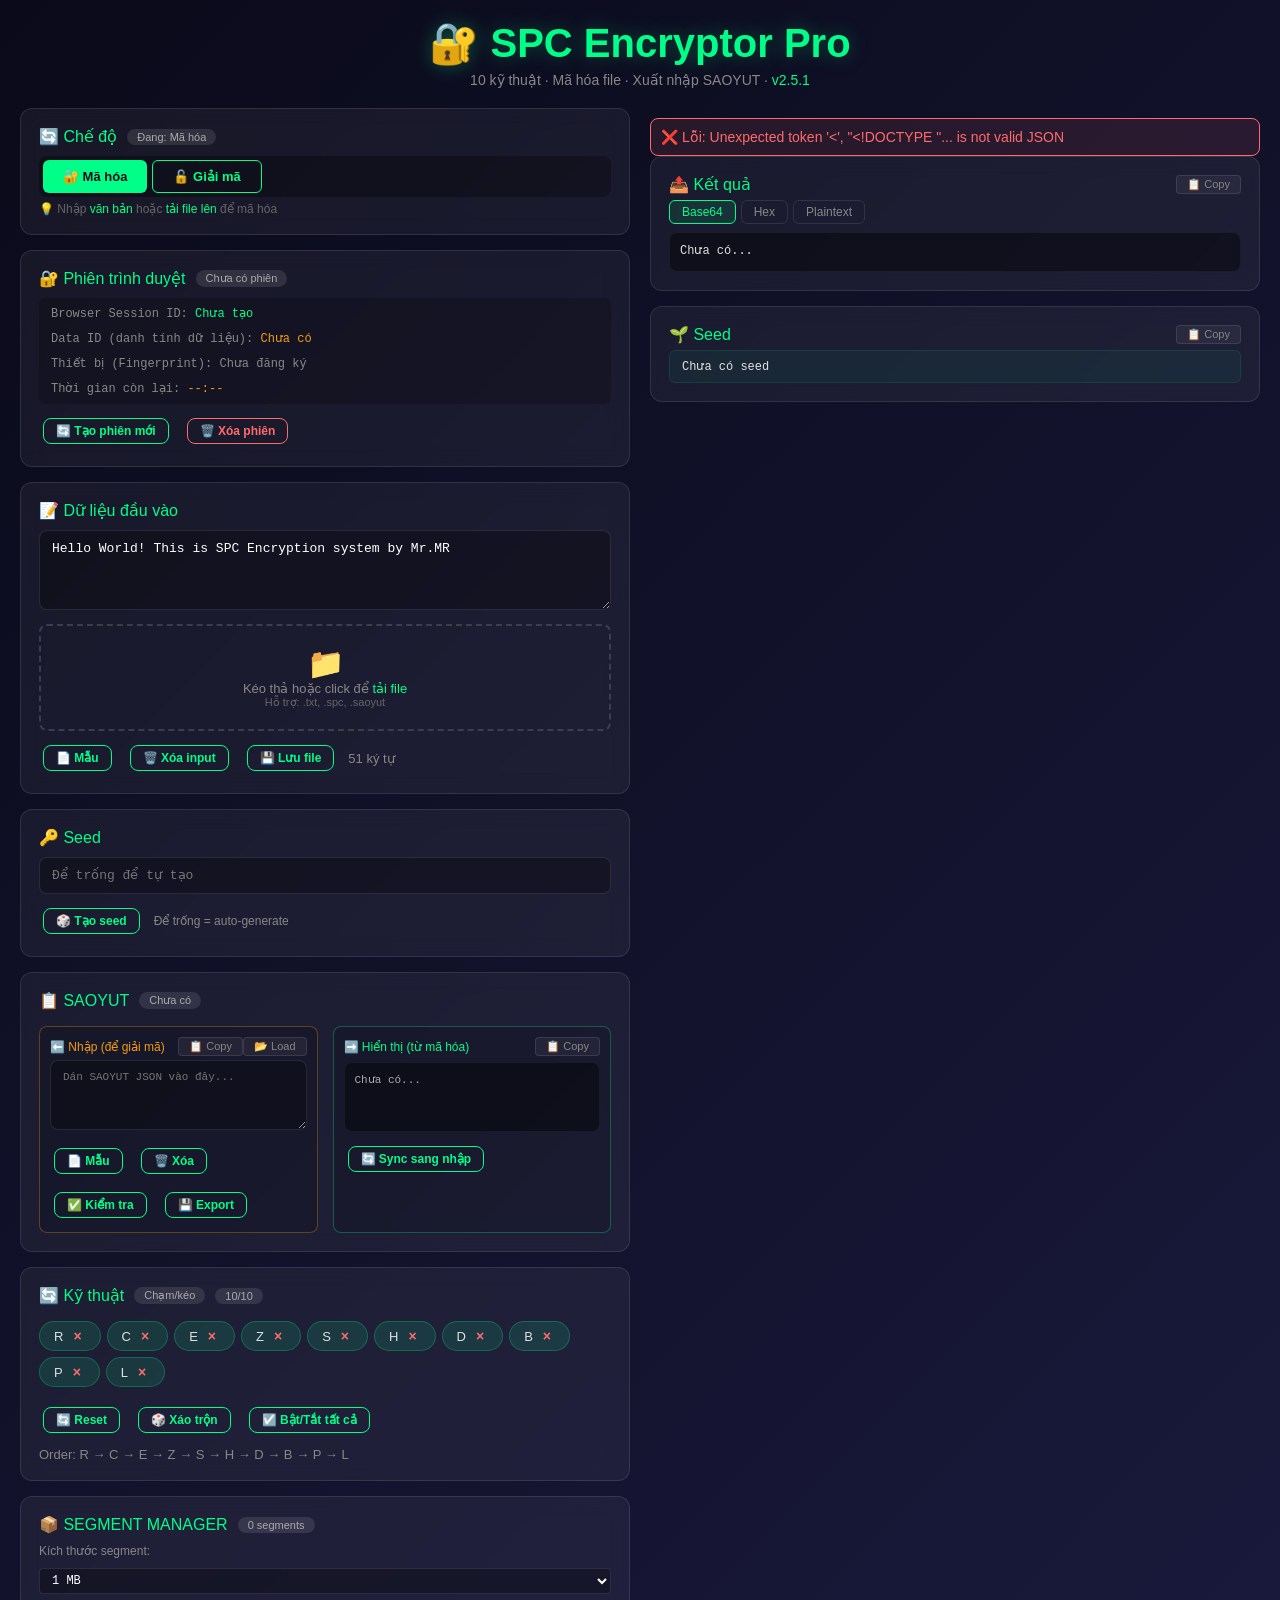
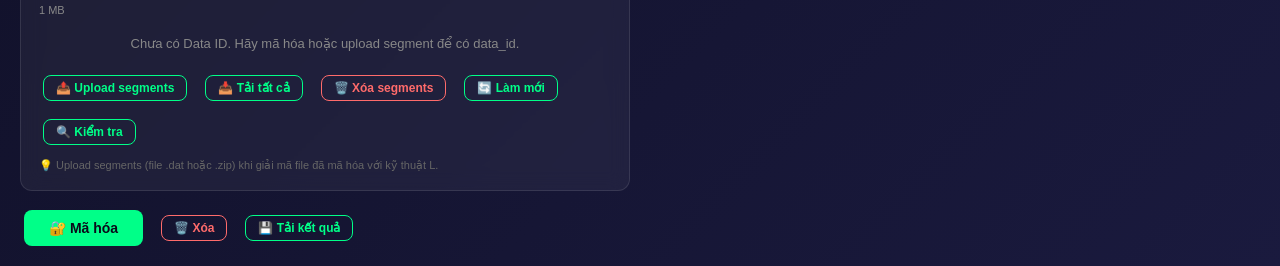
==== commit 5bb59eb0: "Update index.html" ====
--- a/SPC_Encryptor/templates/index.html
+++ b/SPC_Encryptor/templates/index.html
@@ -143,7 +143,7 @@
 <body>
     <div class="container">
         <h1>🔐 SPC Encryptor Pro</h1>
-        <p class="subtitle">10 kỹ thuật · Mã hóa file · Xuất nhập SAOYUT · <span class="highlight">v2.5.0</span></p>
+        <p class="subtitle">10 kỹ thuật · Mã hóa file · Xuất nhập SAOYUT · <span class="highlight">v2.5.1</span></p>
 
         <div class="row">
             <!-- ===== LEFT COLUMN ===== -->
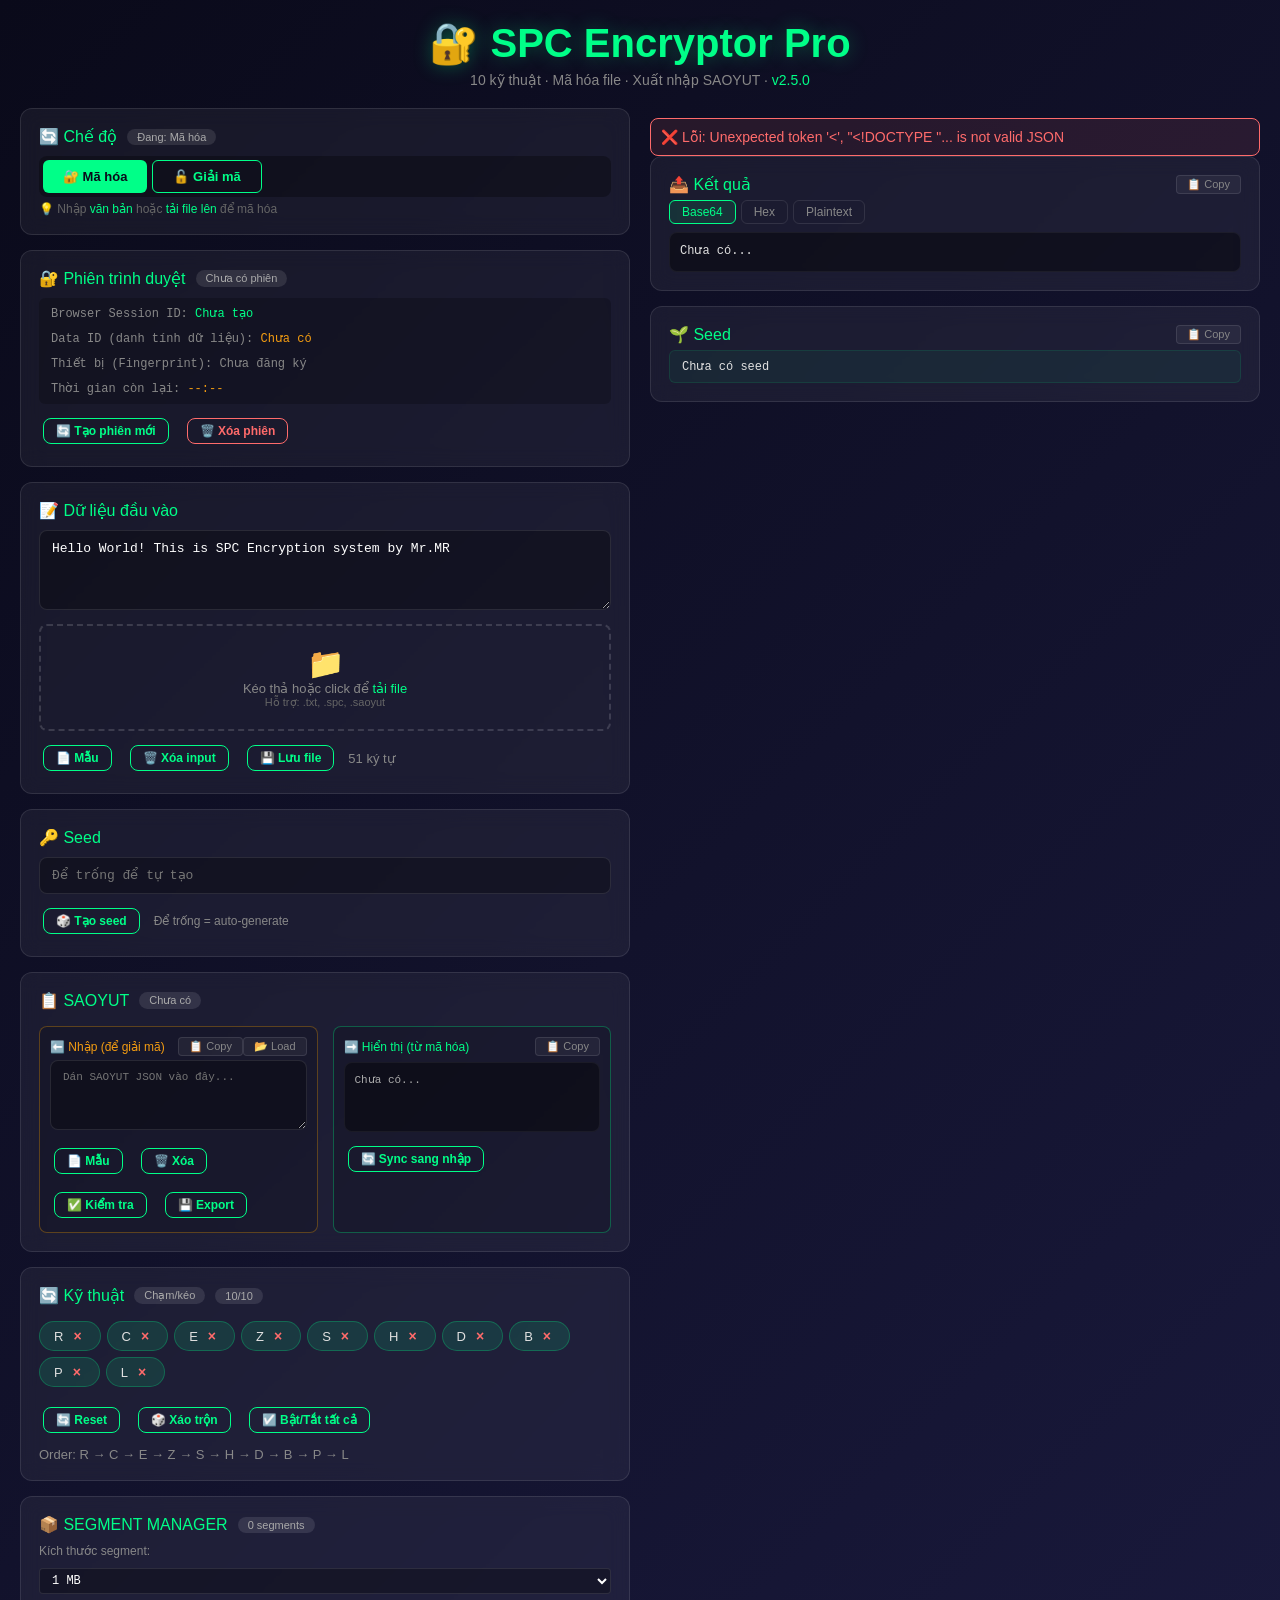
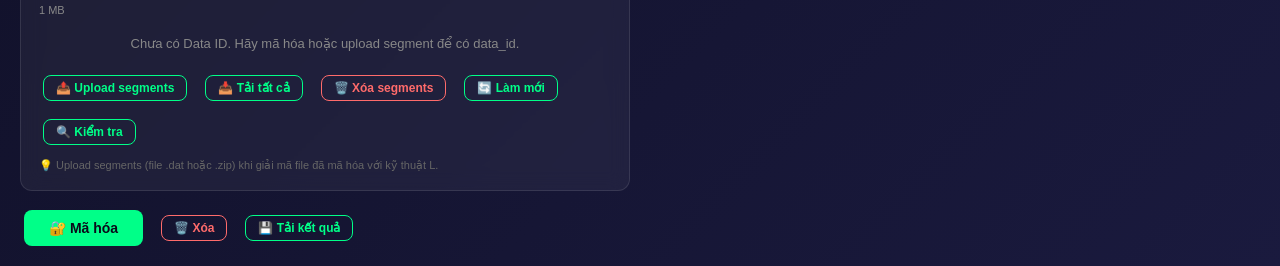
==== commit 6006822f: "Update index.html" ====
--- a/SPC_Encryptor/templates/index.html
+++ b/SPC_Encryptor/templates/index.html
@@ -1,6 +1,7 @@
 <!DOCTYPE html>
 <html lang="vi">
 <head>
+    <link rel="stylesheet" href="{{ url_for('static', filename='style.css') }}">
     <meta charset="UTF-8">
     <meta name="viewport" content="width=device-width, initial-scale=1.0, user-scalable=no">
     <title>SPC Encryptor Pro</title>
@@ -143,7 +144,7 @@
 <body>
     <div class="container">
         <h1>🔐 SPC Encryptor Pro</h1>
-        <p class="subtitle">10 kỹ thuật · Mã hóa file · Xuất nhập SAOYUT · <span class="highlight">v2.5.1</span></p>
+        <p class="subtitle">10 kỹ thuật · Mã hóa file · Xuất nhập SAOYUT · <span class="highlight">v2.5.0</span></p>
 
         <div class="row">
             <!-- ===== LEFT COLUMN ===== -->
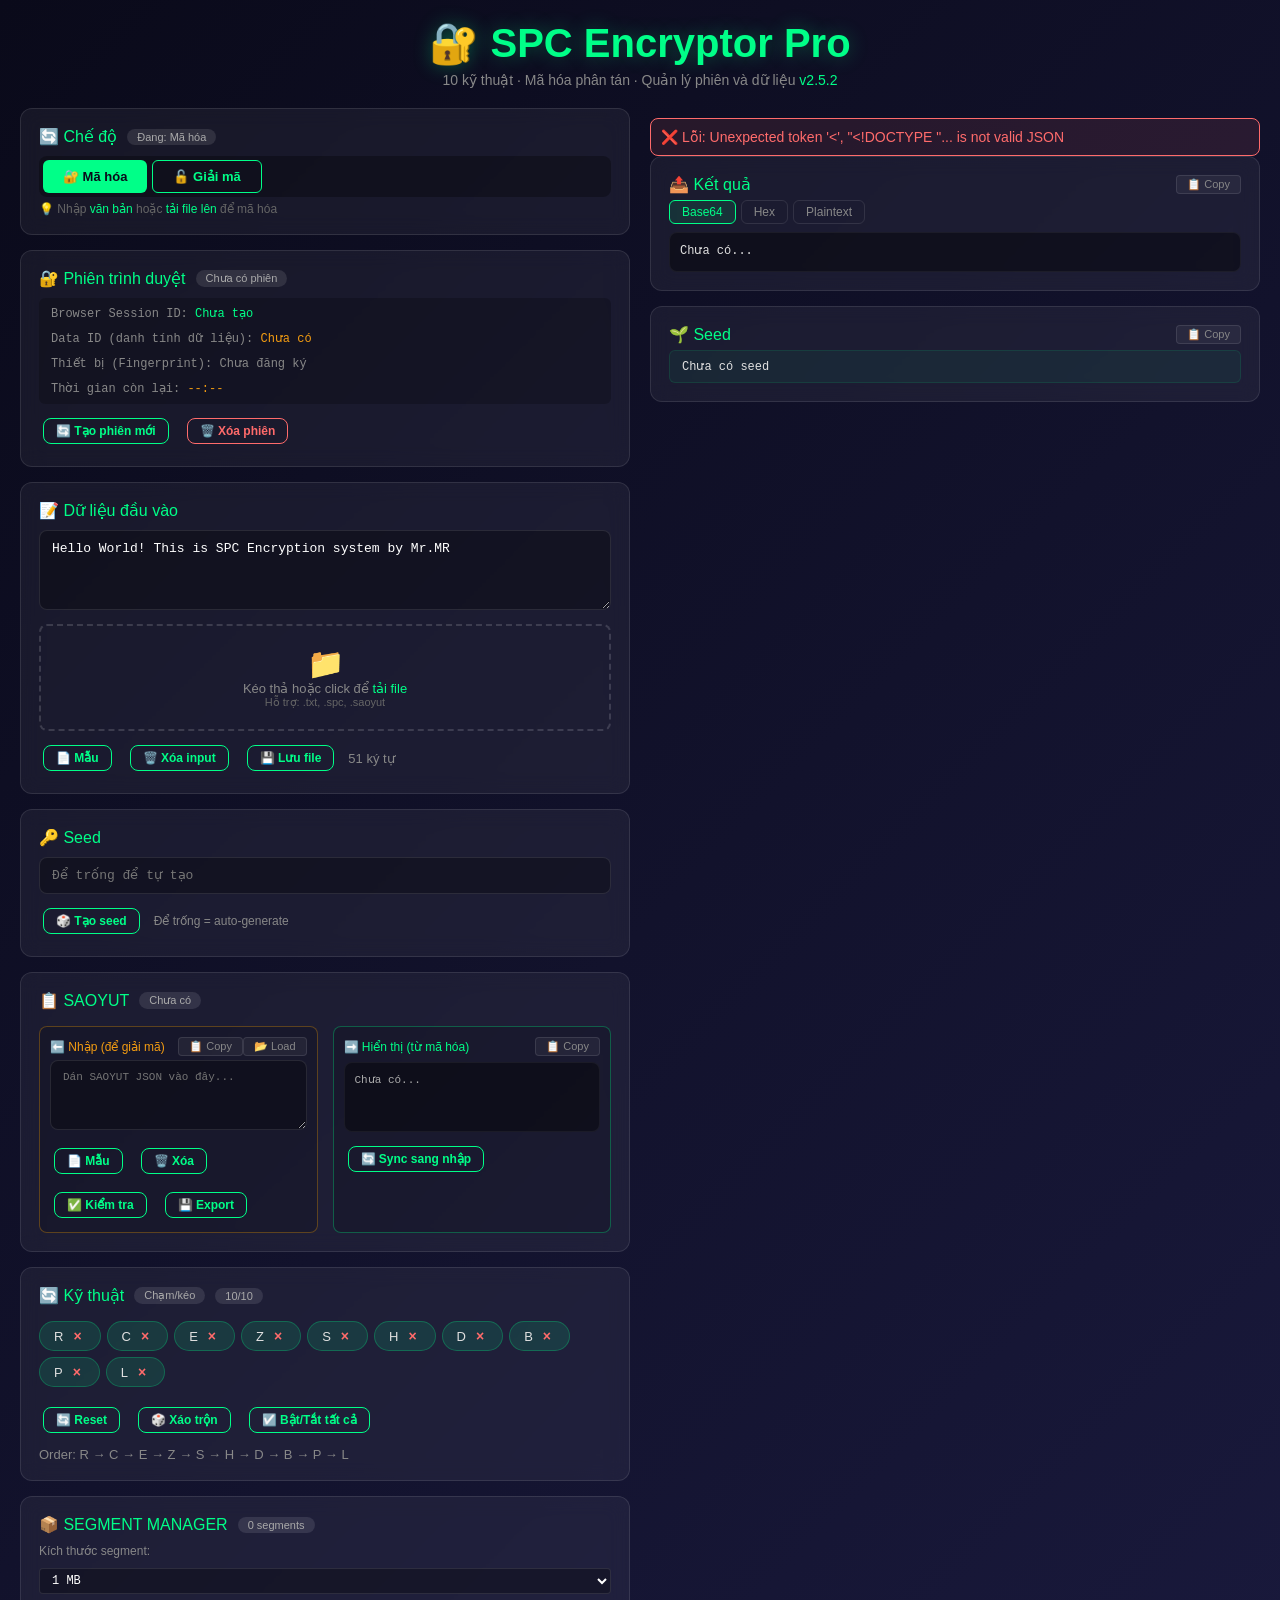
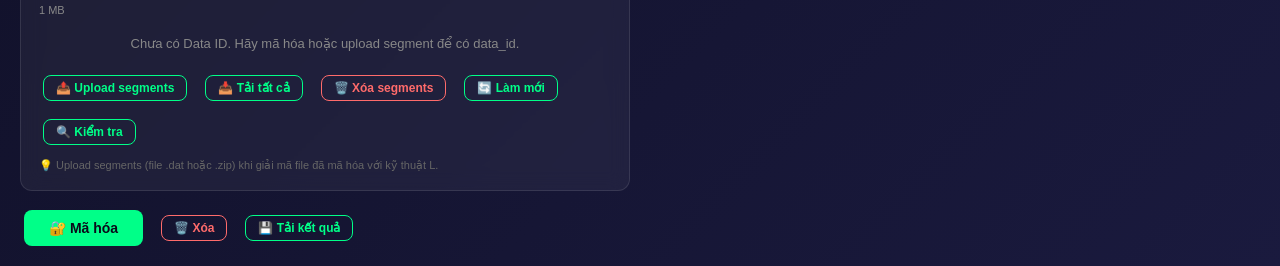
==== commit 76f14ffb: "Update index.html" ====
--- a/SPC_Encryptor/templates/index.html
+++ b/SPC_Encryptor/templates/index.html
@@ -144,7 +144,7 @@
 <body>
     <div class="container">
         <h1>🔐 SPC Encryptor Pro</h1>
-        <p class="subtitle">10 kỹ thuật · Mã hóa file · Xuất nhập SAOYUT · <span class="highlight">v2.5.0</span></p>
+        <p class="subtitle">10 kỹ thuật · Mã hóa phân tán · Quản lý phiên và dữ liệu <span class="highlight">v2.5.2</span></p>
 
         <div class="row">
             <!-- ===== LEFT COLUMN ===== -->
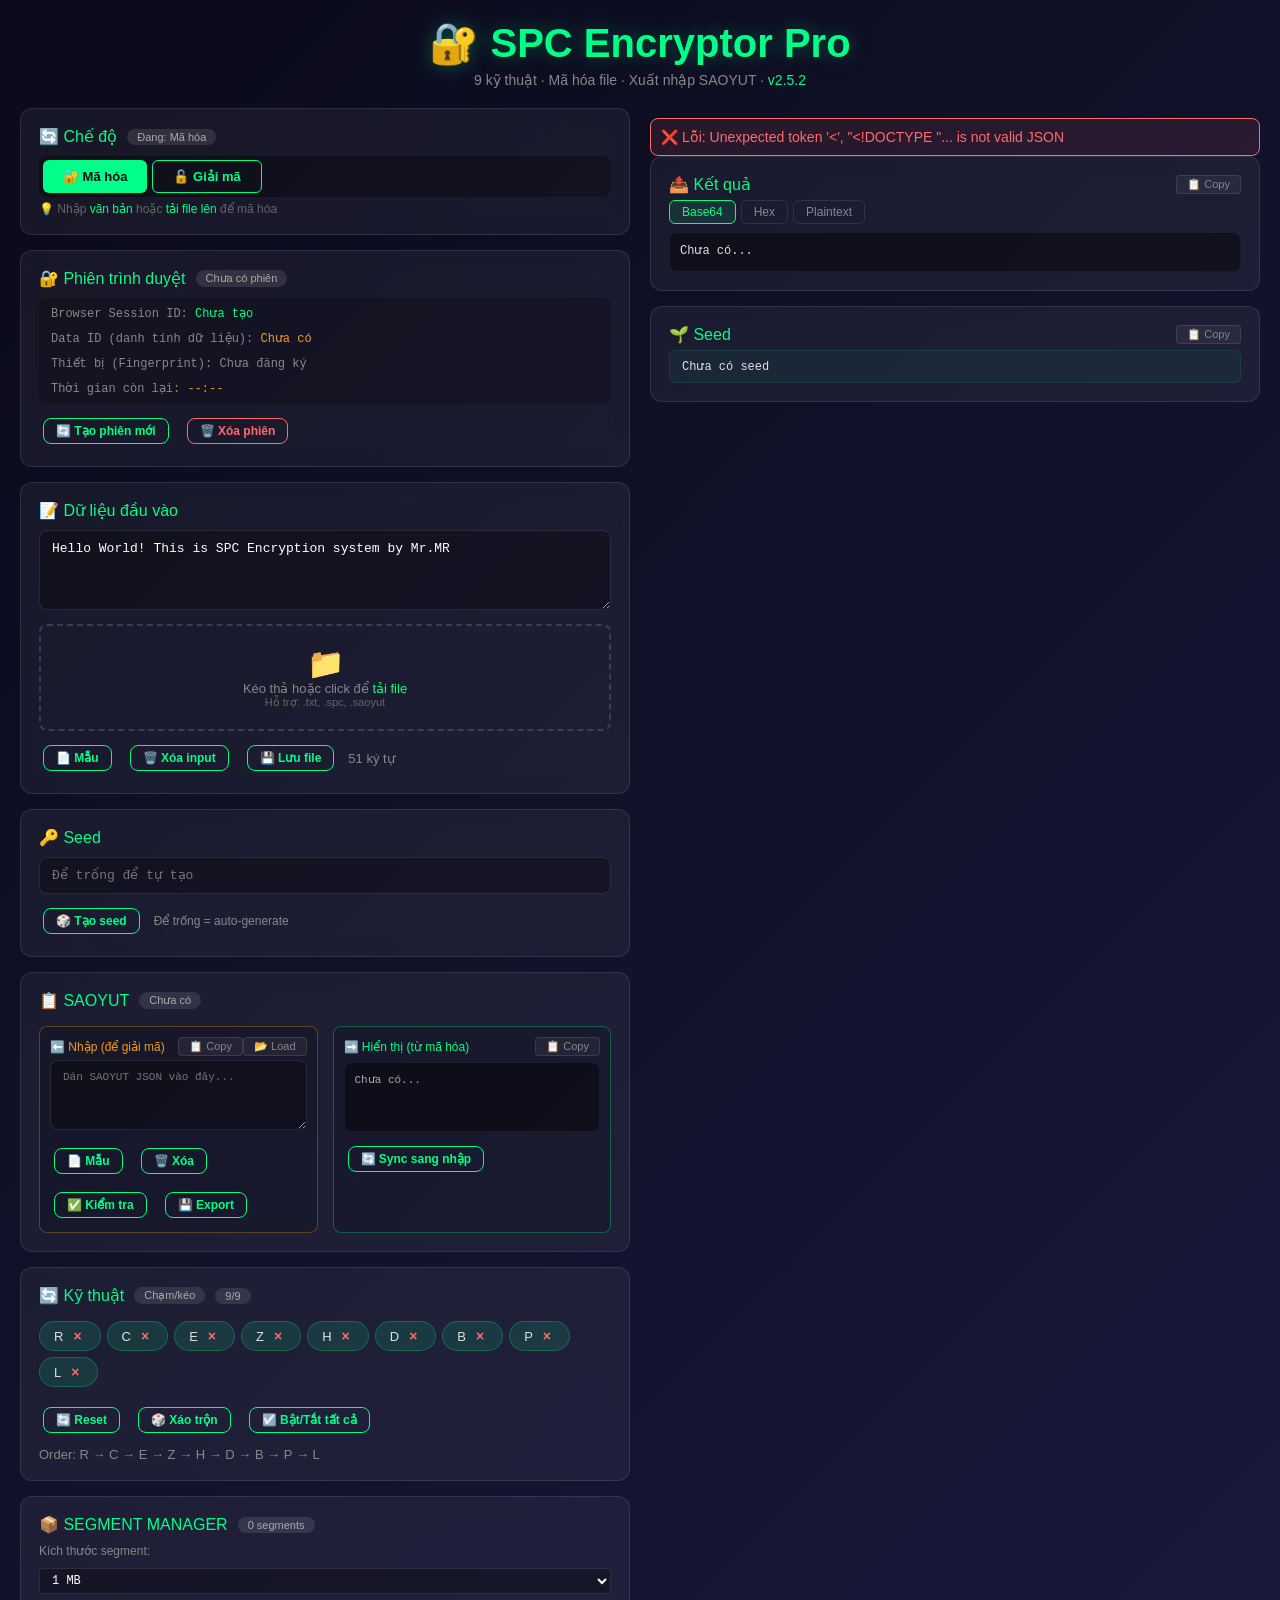
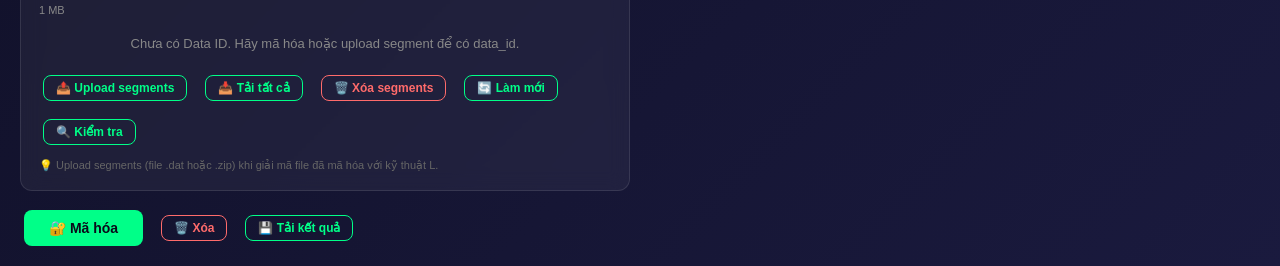
==== commit 992730be: "Update index.html" ====
--- a/SPC_Encryptor/templates/index.html
+++ b/SPC_Encryptor/templates/index.html
@@ -144,7 +144,7 @@
 <body>
     <div class="container">
         <h1>🔐 SPC Encryptor Pro</h1>
-        <p class="subtitle">10 kỹ thuật · Mã hóa phân tán · Quản lý phiên và dữ liệu <span class="highlight">v2.5.2</span></p>
+        <p class="subtitle">9 kỹ thuật · Mã hóa file · Xuất nhập SAOYUT · <span class="highlight">v2.5.2</span></p>
 
         <div class="row">
             <!-- ===== LEFT COLUMN ===== -->
@@ -326,10 +326,10 @@
         // ============================================================
         // STATE - THIẾT KẾ MỚI
         // ============================================================
-        const ALL_TECH = ['R', 'C', 'E', 'Z', 'S', 'H', 'D', 'B', 'P', 'L'];
+        const ALL_TECH = ['R', 'C', 'E', 'Z', 'H', 'D', 'B', 'P', 'L']; //, 'S' // S is disabled for now Z>S>H 
         const TECH_NAMES = {
             'R': 'Header Removal', 'C': 'Cut & Swap', 'E': 'Enigma',
-            'Z': 'Zip Hiding', 'S': 'Sharding', 'H': 'Header Masking',
+            'Z': 'Zip Hiding', 'H': 'Header Masking', //, 'S': 'Sharding' // Z>S>H // S (Sharding) temporarily disabled - will be re-enabled in future version
             'D': 'Double Fake', 'B': 'Hashing Chain', 'P': 'RAM-only',
             'L': 'Low Storage Sharefile'
         };
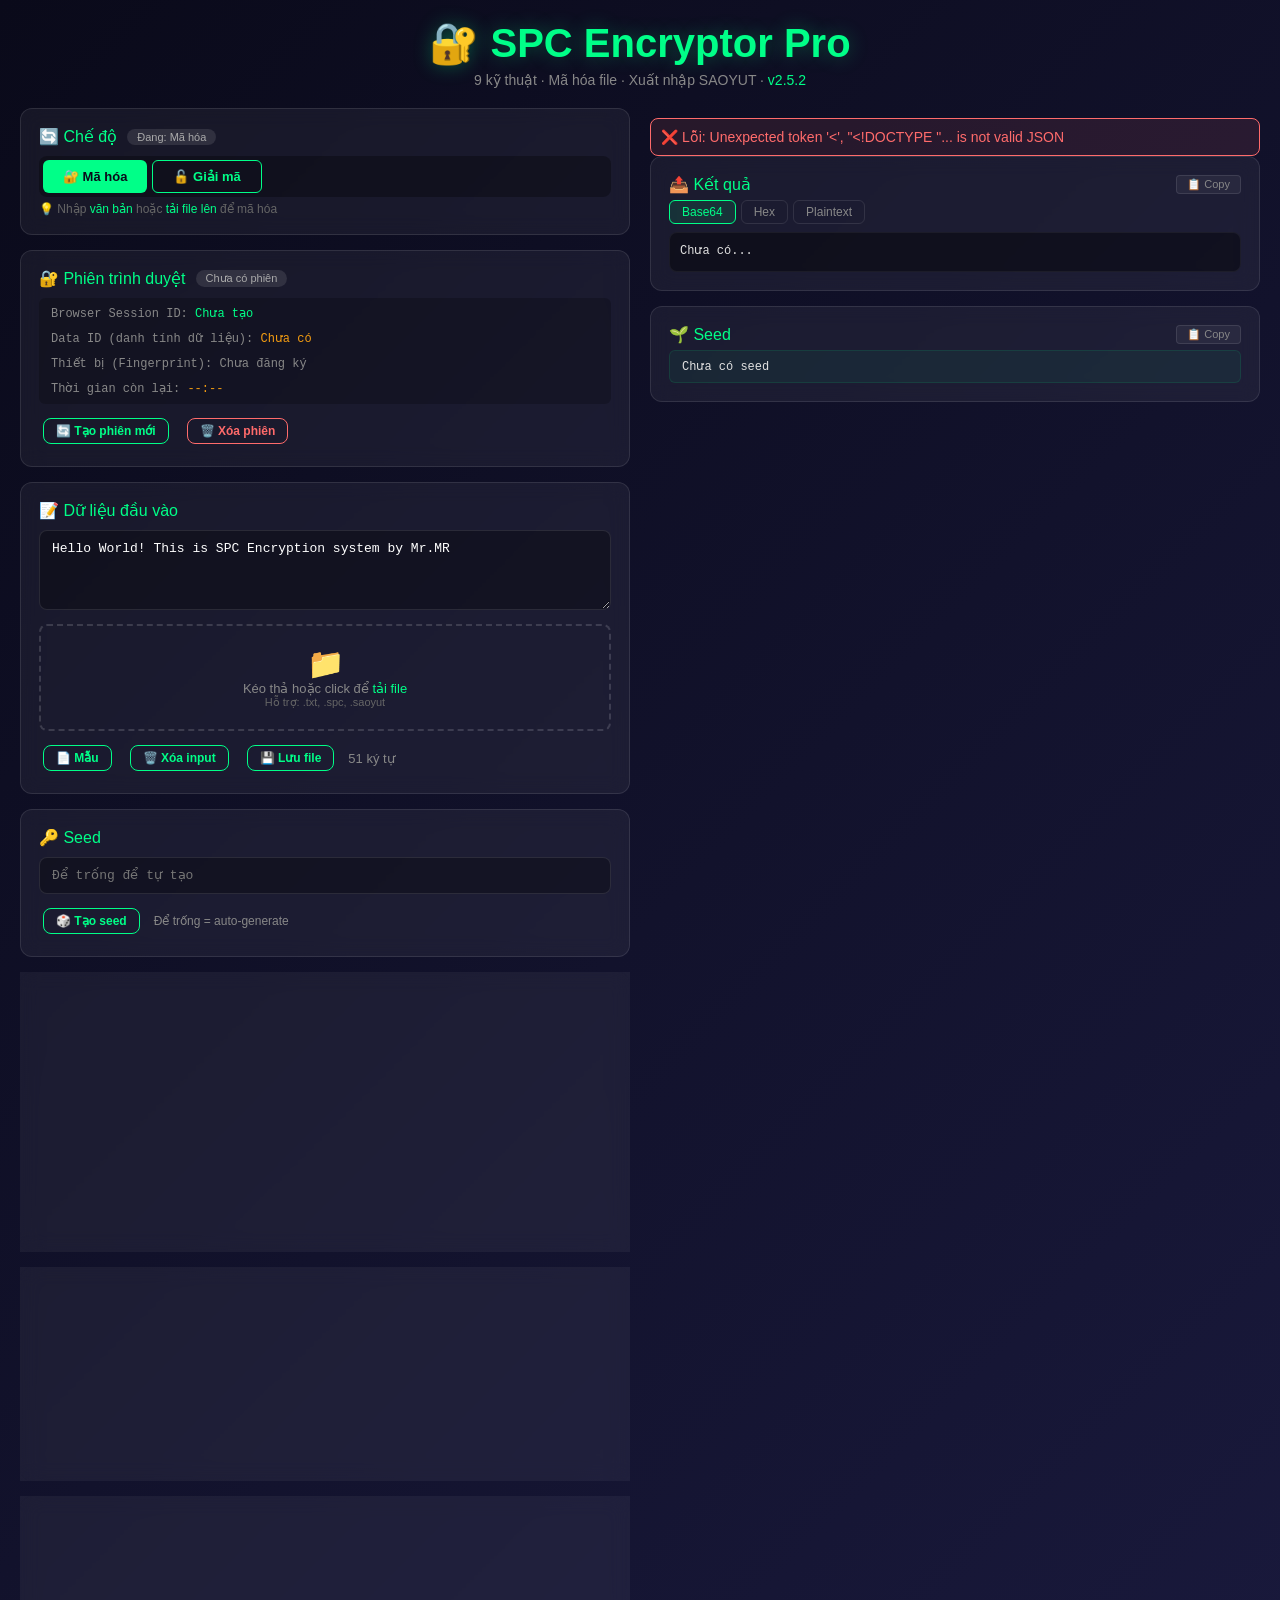
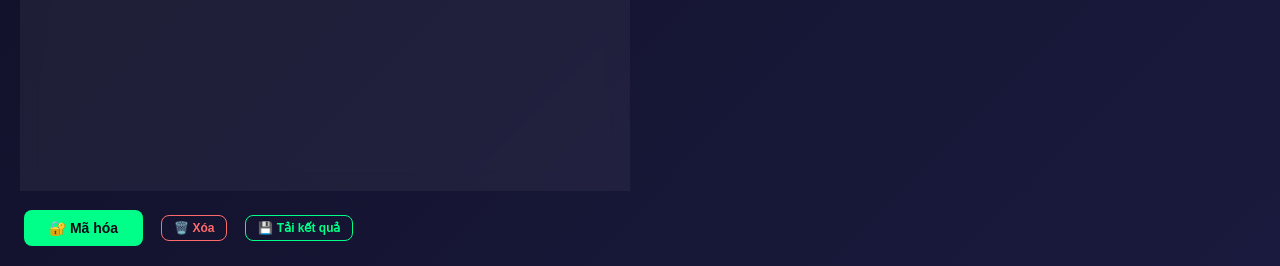
==== commit b41518c4: "Update index.html" ====
--- a/SPC_Encryptor/templates/index.html
+++ b/SPC_Encryptor/templates/index.html
@@ -326,10 +326,10 @@
         // ============================================================
         // STATE - THIẾT KẾ MỚI
         // ============================================================
-        const ALL_TECH = ['R', 'C', 'E', 'Z', 'H', 'D', 'B', 'P', 'L']; //, 'S' // S is disabled for now Z>S>H 
+        const ALL_TECH = ['R', 'C', 'E', 'Z', 'S', 'H', 'D', 'B', 'P', 'L']; //, 'S' // S is disabled for now Z>S>H 
         const TECH_NAMES = {
             'R': 'Header Removal', 'C': 'Cut & Swap', 'E': 'Enigma',
-            'Z': 'Zip Hiding', 'H': 'Header Masking', //, 'S': 'Sharding' // Z>S>H // S (Sharding) temporarily disabled - will be re-enabled in future version
+            'Z': 'Zip Hiding', 'S': 'Sharding', 'H': 'Header Masking', //, 'S': 'Sharding' // Z>S>H // S (Sharding) temporarily disabled - will be re-enabled in future version
             'D': 'Double Fake', 'B': 'Hashing Chain', 'P': 'RAM-only',
             'L': 'Low Storage Sharefile'
         };
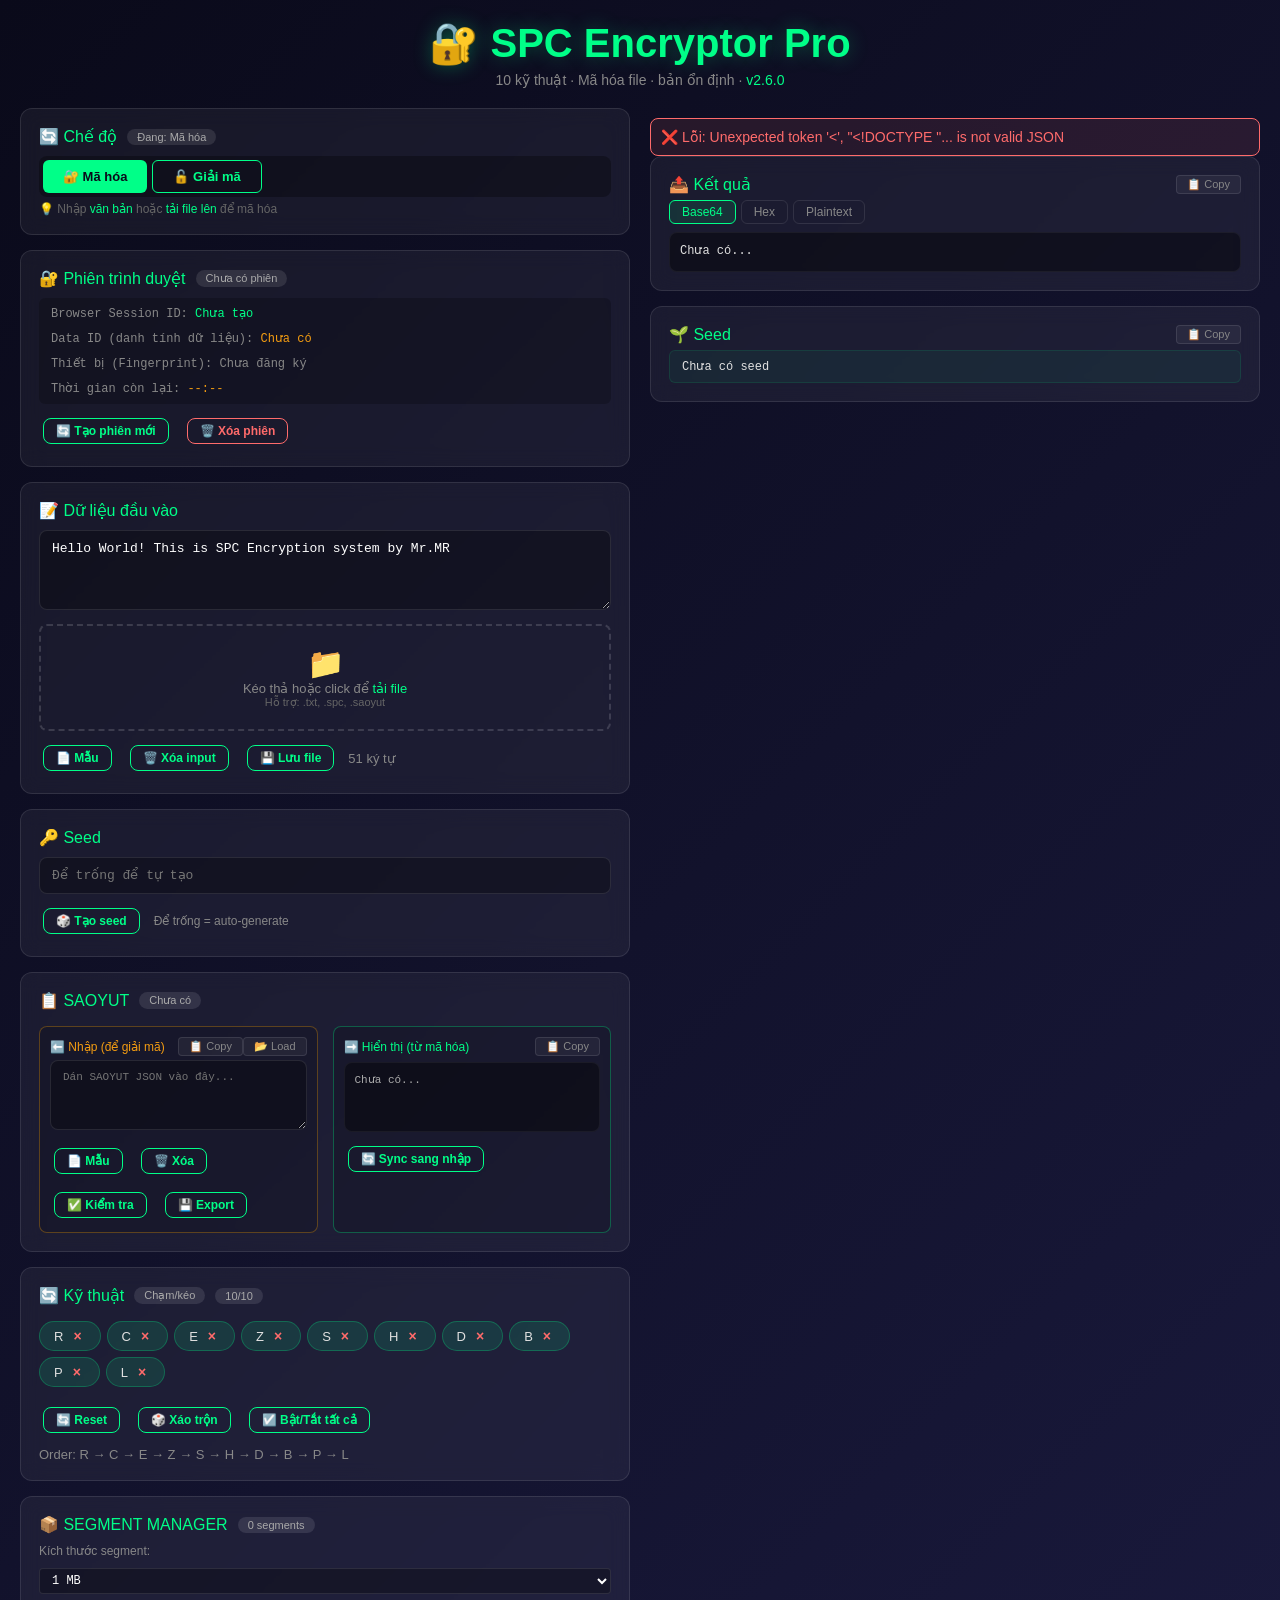
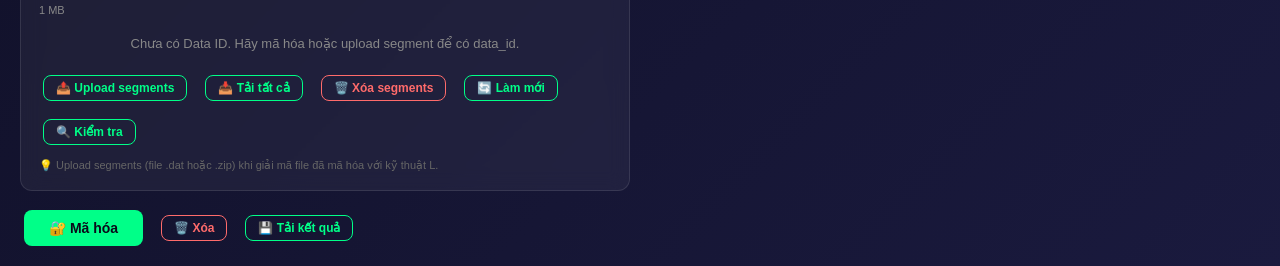
==== commit a0c4ee4e: "Update index.html" ====
--- a/SPC_Encryptor/templates/index.html
+++ b/SPC_Encryptor/templates/index.html
@@ -144,7 +144,7 @@
 <body>
     <div class="container">
         <h1>🔐 SPC Encryptor Pro</h1>
-        <p class="subtitle">9 kỹ thuật · Mã hóa file · Xuất nhập SAOYUT · <span class="highlight">v2.5.2</span></p>
+        <p class="subtitle">10 kỹ thuật · Mã hóa file · bản ổn định · <span class="highlight">v2.6.0</span></p>
 
         <div class="row">
             <!-- ===== LEFT COLUMN ===== -->
